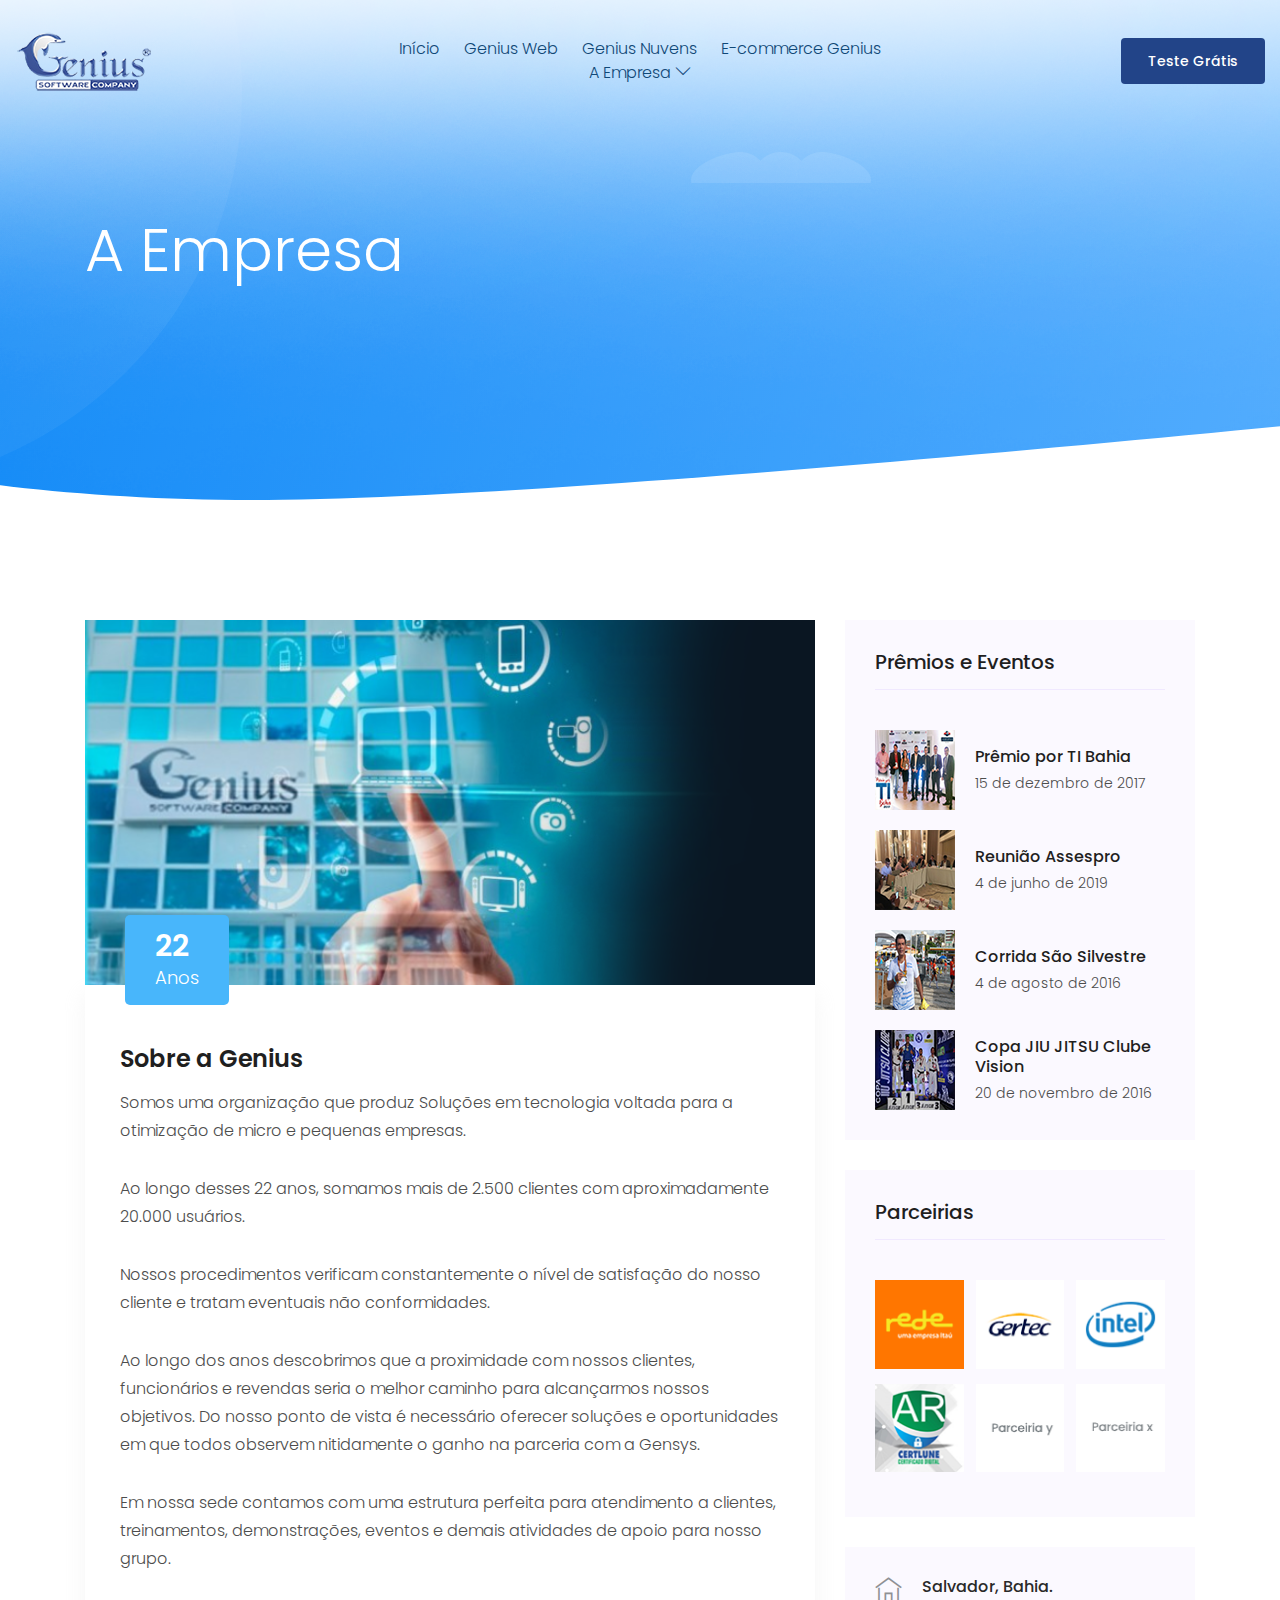
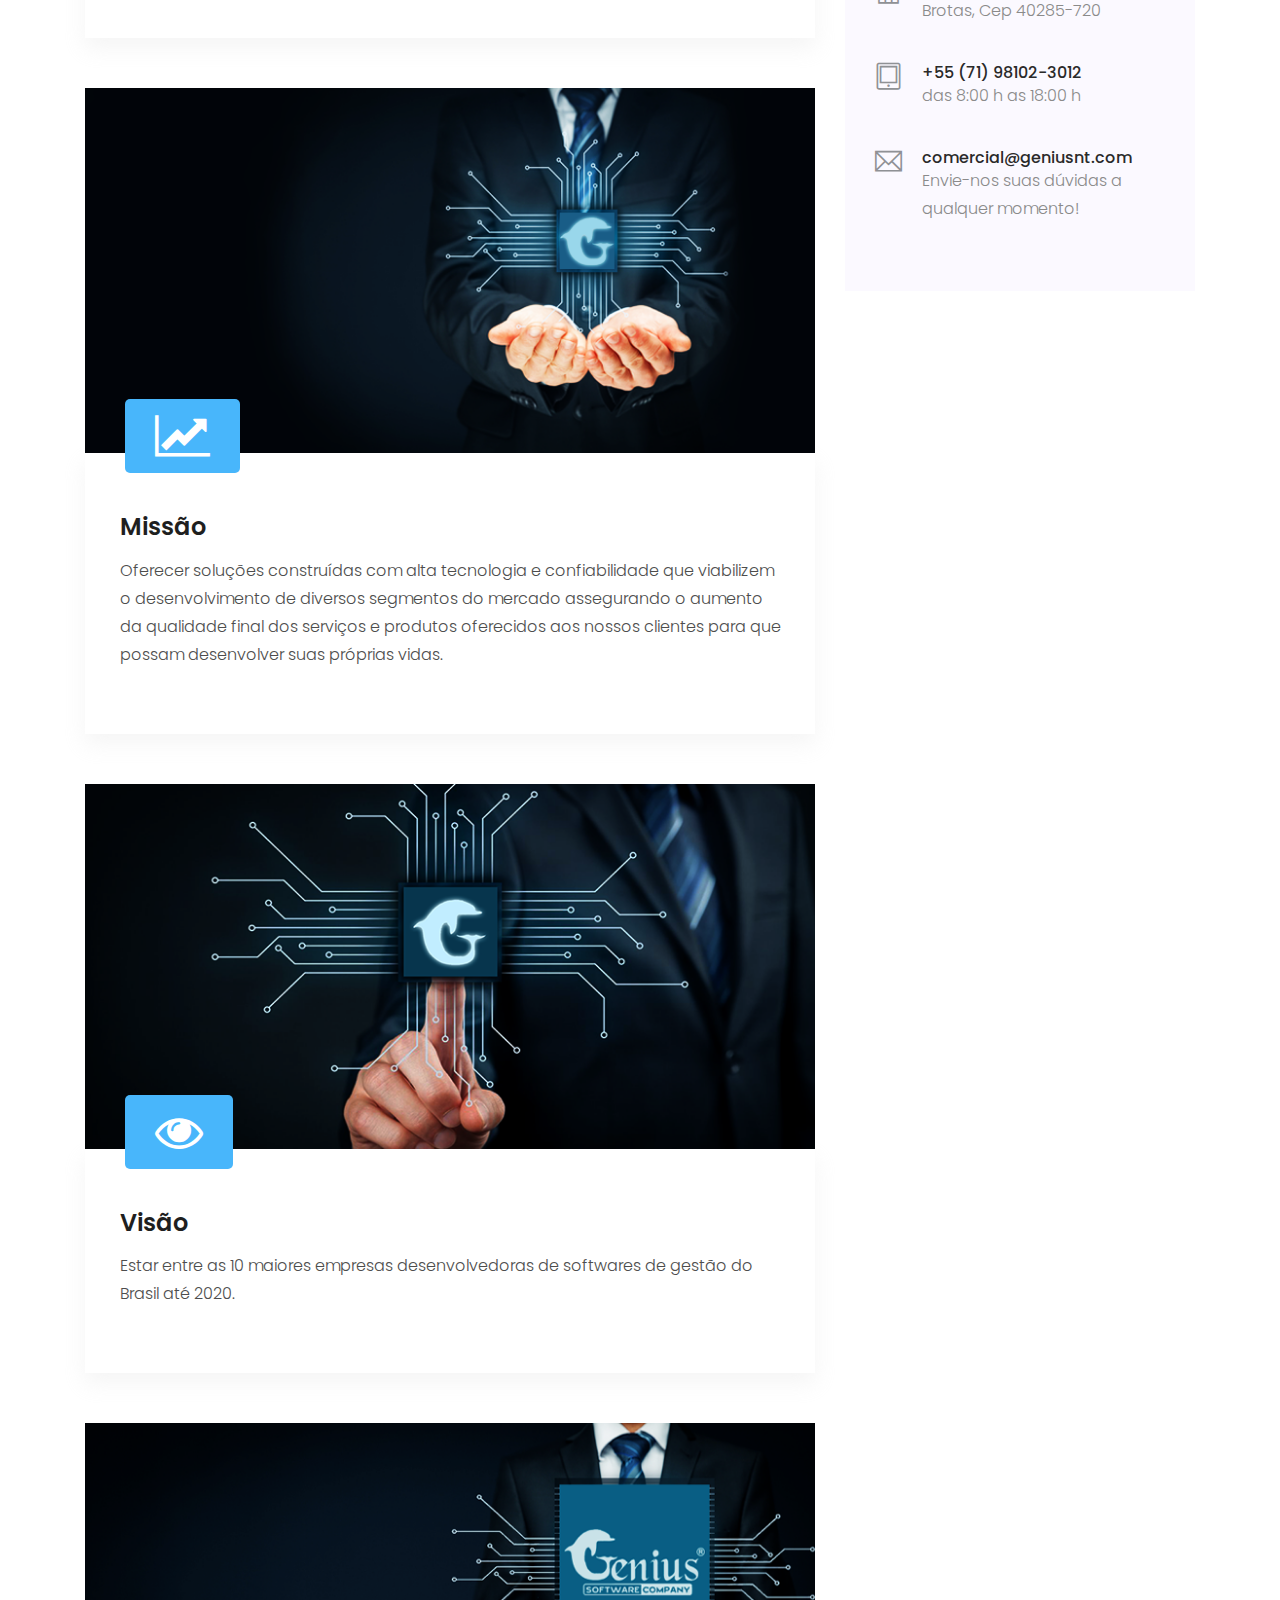
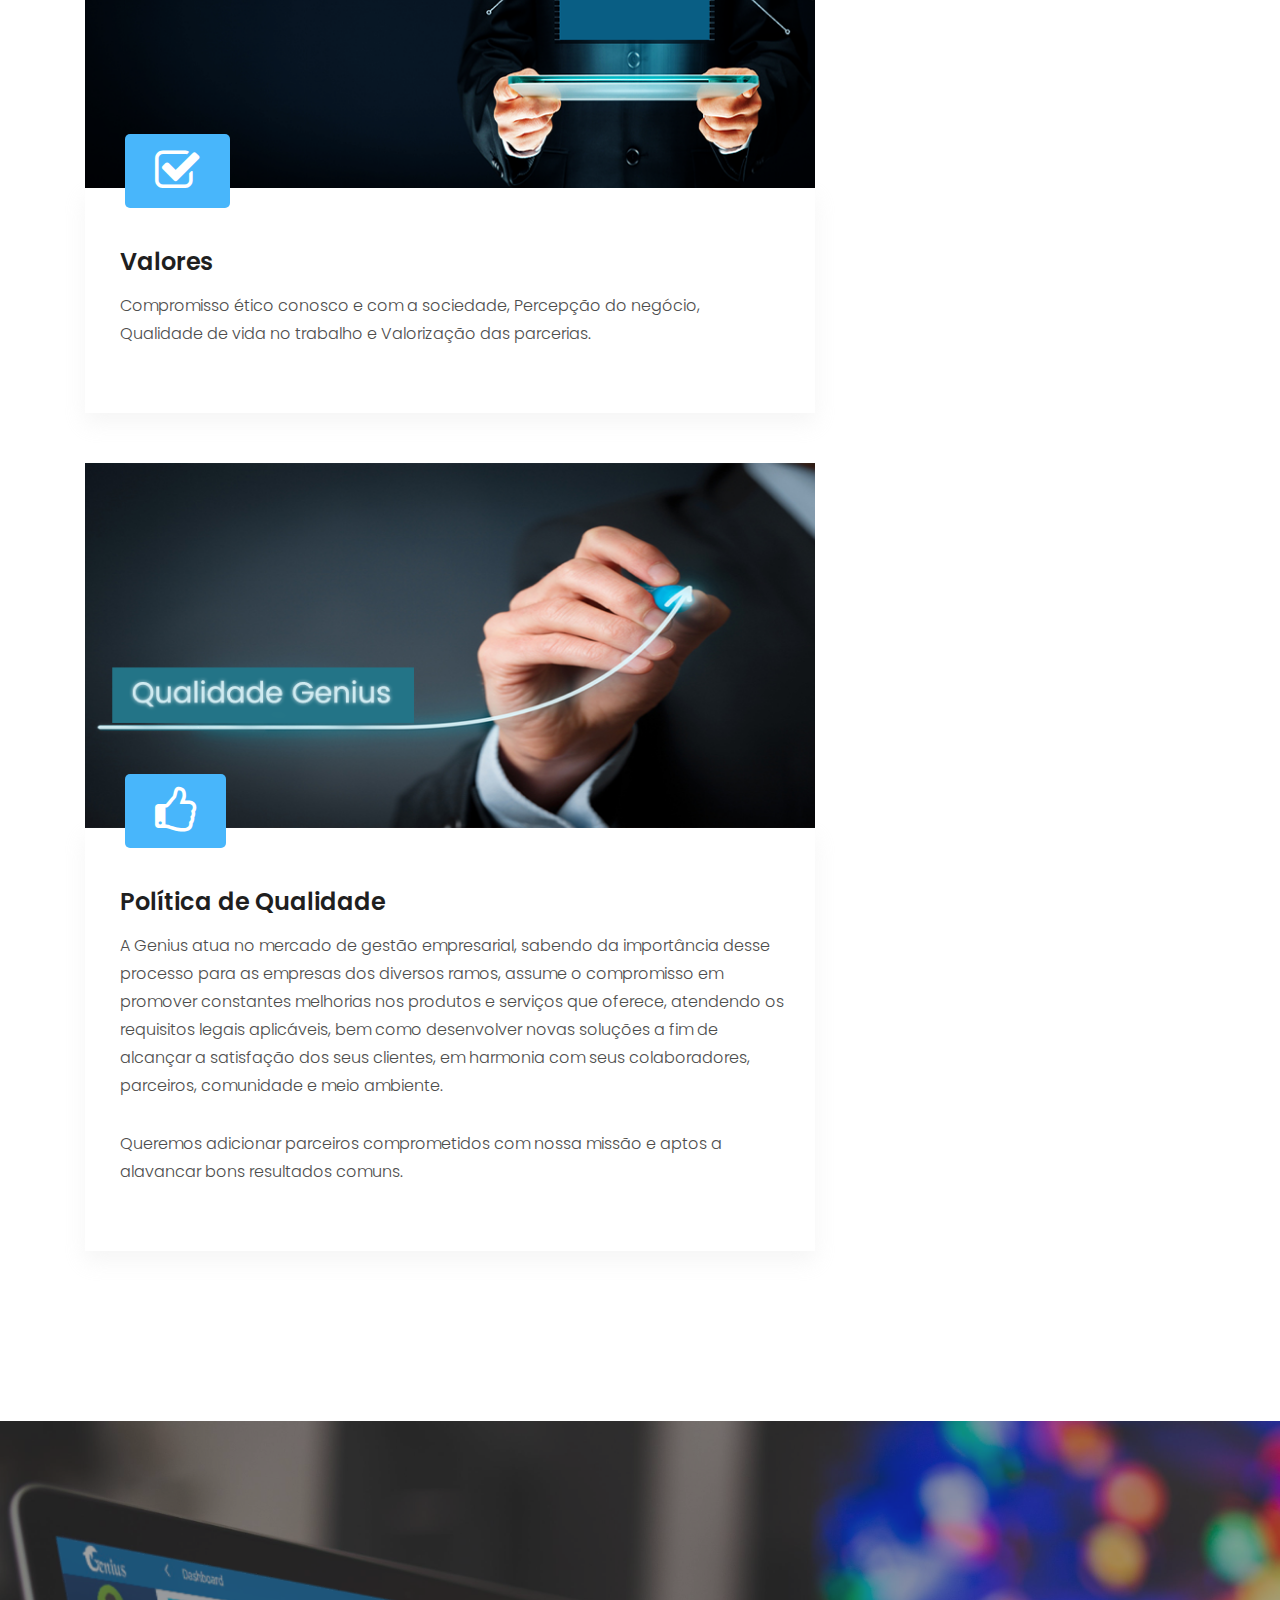
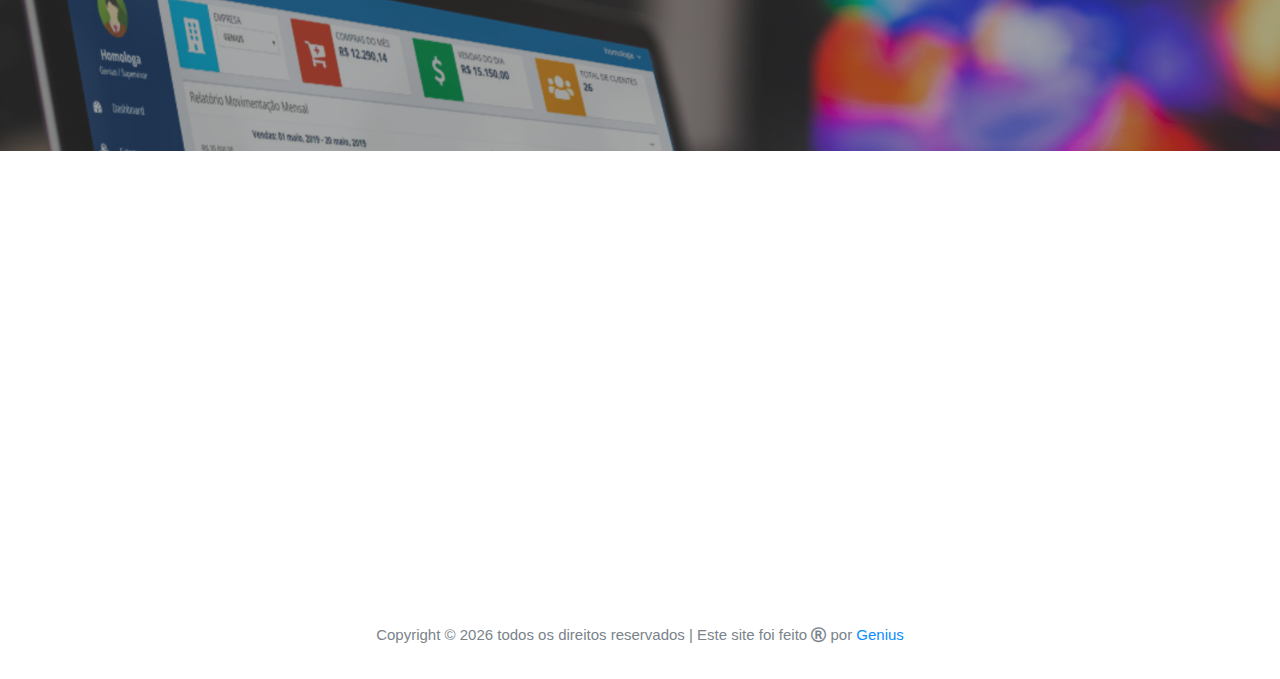
==== blog.html @ 0bd10fc3 "upload do site modelo" ====
<!doctype html>
<html class="no-js" lang="zxx">

<head>
    <meta charset="utf-8">
    <meta http-equiv="x-ua-compatible" content="ie=edge">
    <title>Genius Web</title>
    <meta name="description" content="">
    <meta name="viewport" content="width=device-width, initial-scale=1">
	<link rel="sortcut icon" href="favicon.ico" type="image/x-icon" />
    <link rel="sortcut icon" href="img/flavicon.png" type="image/png" />

    <!-- <link rel="manifest" href="site.webmanifest"> -->
    <!-- Place favicon.ico in the root directory -->

    <!-- CSS here -->
    <link rel="stylesheet" href="css/bootstrap.min.css">
    <link rel="stylesheet" href="css/owl.carousel.min.css">
    <link rel="stylesheet" href="css/magnific-popup.css">
    <link rel="stylesheet" href="css/font-awesome.min.css">
    <link rel="stylesheet" href="css/themify-icons.css">
    <link rel="stylesheet" href="css/nice-select.css">
    <link rel="stylesheet" href="css/flaticon.css">
    <link rel="stylesheet" href="css/gijgo.css">
    <link rel="stylesheet" href="css/animate.css">
    <link rel="stylesheet" href="css/slicknav.css">
    <link rel="stylesheet" href="css/style.css">
    <!-- <link rel="stylesheet" href="css/responsive.css"> -->
</head>

<body>
    <script type='text/javascript' data-cfasync='false'>window.purechatApi = { l: [], t: [], on: function () { this.l.push(arguments); } }; (function () { var done = false; var script = document.createElement('script'); script.async = true; script.type = 'text/javascript'; script.src = 'https://app.purechat.com/VisitorWidget/WidgetScript'; document.getElementsByTagName('HEAD').item(0).appendChild(script); script.onreadystatechange = script.onload = function (e) { if (!done && (!this.readyState || this.readyState == 'loaded' || this.readyState == 'complete')) { var w = new PCWidget({c: '2d88989f-d4d8-4dd8-b32c-89577d56036c', f: true }); done = true; } }; })();</script>
    <!--[if lte IE 9]>
            <p class="browserupgrade">You are using an <strong>outdated</strong> browser. Please <a href="https://browsehappy.com/">upgrade your browser</a> to improve your experience and security.</p>
        <![endif]-->

    <!-- header-start -->
    <header>
        <div class="header-area ">
            <div id="sticky-header" class="main-header-area">
                <div class="container-fluid">
                    <div class="row align-items-center">
                        <div class="col-xl-3 col-lg-2">
                            <div class="logo">
                                <a href="index.html">
                                    <img src="img/logo.png" alt="">
                                </a>
                            </div>
                        </div>
                        <div class="col-xl-6 col-lg-7">
                            <div class="main-menu  d-none d-lg-block">
                                <nav>
                                    <ul id="navigation">
                                        <li><a class="active" href="index.html">Início</a></li>
                                        <li><a href="Pricing.html">Genius Web</a></li> 
                                        <li><a href="features.html">Genius Nuvens</a></li>
                                        <li><a href="ecommerce.html">E-commerce Genius</a></li>
                                        <li><a href="#">A Empresa <i class="ti-angle-down"></i></a>
                                            <ul class="submenu">
                                                <li><a href="blog.html">Genius 22 anos</a></li>
                                                <li><a href="employees.html">Nossa Equipe</a></li>
                                                <li><a href="contact.html">Contato</a></li>
                                            </ul>
                                        </li>
                                     </ul>
                                </nav>
                            </div>
                        </div>   
                        <div class="col-xl-3 col-lg-3 d-none d-lg-block">
                            <div class="Appointment">
                                <div class="book_btn d-none d-lg-block">
                                    <a  href="redcontact.html">Teste Grátis</a>
                                </div>
                            </div>
                        </div>   
                        <div class="col-12">
                            <div class="mobile_menu d-block d-lg-none"></div>
                        </div>
                    </div>
                </div>
            </div>
        </div>
    </header>
    <!-- header-end -->

    <!-- bradcam_area  -->
    <div class="bradcam_area bradcam_bg_1">
        <div class="container">
            <div class="row">
                <div class="col-xl-12">
                    <div class="bradcam_text">
                        <h3>A Empresa</h3>
                    </div>
                </div>
            </div>
        </div>
    </div>
    <!-- /bradcam_area  -->


    <!--================Blog Area =================-->
    <section class="blog_area section-padding">
        <div class="container">
            <div class="row">
                <div class="col-lg-8 mb-5 mb-lg-0">
                    <div class="blog_left_sidebar">
                        <article class="blog_item">
                            <div class="blog_item_img">
                                <img class="card-img rounded-0" src="img/blog/single_blog_1.png" alt="">
                                <a href="#" class="blog_item_date">
                                    <h3>22</h3>
                                    <p>Anos</p>
                                </a>
                            </div>

                            <div class="blog_details">
                                <a class="d-inline-block" href="single-blog.html">
                                    <h2>Sobre a Genius</h2>
                                </a>
                                <p>Somos uma organização que produz Soluções em tecnologia voltada para a otimização de micro e pequenas empresas.</p>
                                <p>Ao longo desses 22 anos, somamos mais de 2.500 clientes com aproximadamente 20.000 usuários.</p>
                                <p>Nossos procedimentos verificam constantemente o nível de satisfação do nosso cliente e tratam eventuais não conformidades.</p>
                                <p>Ao longo dos anos descobrimos que a proximidade com nossos clientes, funcionários e revendas seria o melhor caminho para alcançarmos nossos objetivos. Do nosso ponto de vista é necessário oferecer soluções e oportunidades em que todos observem nitidamente o ganho na parceria com a Gensys.</p>
                                <p>Em nossa sede contamos com uma estrutura perfeita para atendimento a clientes, treinamentos, demonstrações, eventos e demais atividades de apoio para nosso grupo.</p>
                            </div>
                        </article>

                        <article class="blog_item">
                            <div class="blog_item_img">
                                <img class="card-img rounded-0" src="img/blog/single_blog_2.png" alt="">
                                <a href="#" class="blog_item_date">
                                    <i class="fa fa-line-chart fa-3x" style="color:#ffffff;" aria-hidden="true"></i>
                                </a>
                            </div> 

                            <div class="blog_details">
                                <a class="d-inline-block" href="single-blog.html">
                                    <h2>Missão</h2>
                                </a>
                                <p>Oferecer soluções construídas com alta tecnologia e confiabilidade que viabilizem o desenvolvimento 
                                    de diversos segmentos do mercado assegurando o aumento da qualidade final dos serviços e produtos 
                                    oferecidos aos nossos clientes para que possam desenvolver suas próprias vidas.</p>
                            </div>
                        </article>

                        <article class="blog_item">
                            <div class="blog_item_img">
                                <img class="card-img rounded-0" src="img/blog/single_blog_3.png" alt="">
                                <a href="#" class="blog_item_date">
                                    <i class="fa fa-eye fa-3x" style="color:#ffffff;" aria-hidden="true"></i>
                                </a>
                            </div>

                            <div class="blog_details">
                                <a class="d-inline-block" href="single-blog.html">
                                    <h2>Visão</h2>
                                </a>
                                <p>Estar entre as 10 maiores empresas desenvolvedoras de softwares de gestão
                                   do Brasil até 2020.</p>
                            </div>
                        </article>

                        <article class="blog_item">
                            <div class="blog_item_img">
                                <img class="card-img rounded-0" src="img/blog/single_blog_4.png" alt="">
                                <a href="#" class="blog_item_date">
                                    <i class="fa fa-check-square-o fa-3x" style="color:#ffffff;" aria-hidden="true"></i>
                                </a>
                            </div>

                            <div class="blog_details">
                                <a class="d-inline-block" href="single-blog.html">
                                    <h2>Valores</h2>
                                </a>
                                <p>Compromisso ético conosco e com a sociedade,
                                    Percepção do negócio,
                                    Qualidade de vida no trabalho e
                                    Valorização das parcerias.</p>
                            </div>
                        </article>

                        <article class="blog_item">
                            <div class="blog_item_img">
                                <img class="card-img rounded-0" src="img/blog/single_blog_5.png" alt="">
                                <a href="#" class="blog_item_date">
                                    <i class="fa fa-thumbs-o-up fa-3x" style="color:#ffffff;" aria-hidden="true"></i>
                                </a>
                            </div>
                    
                            <div class="blog_details">
                                <a class="d-inline-block" href="single-blog.html">
                                    <h2>Política de Qualidade</h2>
                                </a>
                                <p>A Genius atua no mercado de gestão empresarial, sabendo da importância desse processo para as empresas
                                   dos diversos ramos, assume o compromisso em promover constantes melhorias nos produtos e serviços que oferece,
                                   atendendo os requisitos legais aplicáveis, bem como desenvolver novas soluções a fim de alcançar a satisfação
                                   dos seus clientes, em harmonia com seus colaboradores, parceiros, comunidade e meio ambiente.</p>
                                <p>Queremos adicionar parceiros comprometidos com nossa missão e aptos a alavancar bons resultados comuns.</p>
                            </div>
                        </article>
                    </div>
                </div>
                <div class="col-lg-4">
                    <div class="blog_right_sidebar">
                        <aside class="single_sidebar_widget popular_post_widget">
                            <h3 class="widget_title">Prêmios e Eventos</h3>
                            <div class="media post_item">
                                <img src="img/post/post_1.png" alt="post">
                                <div class="media-body">
                                        <h3>Prêmio por TI Bahia</h3>
                                    <p>15 de dezembro de 2017</p>
                                </div>
                            </div>
                            <div class="media post_item">
                                <img src="img/post/post_2.png" alt="post">
                                <div class="media-body">
                                        <h3>Reunião Assespro</h3>
                                    <p>4 de junho de 2019</p>
                                </div>
                            </div>
                            <div class="media post_item">
                                <img src="img/post/post_3.png" alt="post">
                                <div class="media-body">
                                        <h3>Corrida São Silvestre</h3>
                                    <p>4 de agosto de 2016</p>
                                </div>
                            </div>
                            <div class="media post_item">
                                <img src="img/post/post_4.png" alt="post">
                                <div class="media-body"> 
                                    <h3>Copa JIU JITSU Clube Vision</h3>
                                    <!--<a href="single-blog.html">
                                    </a>-->
                                    <p>20 de novembro de 2016</p>
                                </div>
                            </div>
                        </aside>

                        <aside class="single_sidebar_widget instagram_feeds">
                            <h4 class="widget_title">Parceirias</h4>
                            <ul class="instagram_row flex-wrap">
                                <li>
                                    <a href="#">
                                        <img class="img-fluid" src="img/post/post_5.png" alt="">
                                    </a>
                                </li>
                                <li>
                                    <a href="#">
                                        <img class="img-fluid" src="img/post/post_6.png" alt="">
                                    </a>
                                </li>
                                <li>
                                    <a href="#">
                                        <img class="img-fluid" src="img/post/post_7.png" alt="">
                                    </a>
                                </li>
                                <li>
                                    <a href="#">
                                        <img class="img-fluid" src="img/post/post_8.png" alt="">
                                    </a>
                                </li>
                                <li>
                                    <a href="#">
                                        <img class="img-fluid" src="img/post/post_9.png" alt="">
                                    </a>
                                </li>
                                <li>
                                    <a href="#">
                                        <img class="img-fluid" src="img/post/post_10.png" alt="">
                                    </a>
                                </li>
                            </ul>
                        </aside>
                        <aside class="single_sidebar_widget instagram_feeds">
                        <div class="media contact-info">
                            <span class="contact-info__icon"><i class="ti-home"></i></span>
                            <div class="media-body">
                                <h3>Salvador, Bahia.</h3>
                                <p>Brotas, Cep 40285-720</p>
                            </div>
                        </div>
                        <div class="media contact-info">
                            <span class="contact-info__icon"><i class="ti-tablet"></i></span>
                            <div class="media-body">
                                <h3>+55 (71) 98102-3012</h3>
                                <p>das 8:00 h as 18:00 h</p>
                            </div>
                        </div>
                        <div class="media contact-info">
                            <span class="contact-info__icon"><i class="ti-email"></i></span>
                            <div class="media-body">
                                <h3>comercial@geniusnt.com</h3>
                                <p>Envie-nos suas dúvidas a qualquer momento!</p>
                            </div>
                        </div>
                    </aside>
                 </div>
                </div>
            </div>
        </div>
    </section>
    <!--================Blog Area =================-->
    <div class="apply_loan overlay">
        <div class="container">
            <div class="row align-items-center">
                <div class="col-lg-8 col-md-7">
                    <div class="loan_text wow fadeInLeft" data-wow-duration="1s" data-wow-delay=".3s">
                        <h3>O melhor para sua empresa. </h3>
                    </div>
                </div>
                <div class="col-lg-4 col-md-5">
                    <div class="loan_btn wow fadeInUp" data-wow-duration="1.2s" data-wow-delay=".4s">
                        <a class="boxed-btn3" href="apply.html">Teste Grátis</a>
                    </div>
                </div>
            </div>
        </div>
    </div>
    <!-- footer start -->
    <footer class="footer">
        <div class="footer_top">
            <div class="container">
                <div class="row">
                    <div class="col-xl-4 col-md-6 col-lg-3">
                        <div class="footer_widget wow fadeInUp" data-wow-duration="1s" data-wow-delay=".3s">
                            <div class="footer_logo">
                                <a href="#">
                                    <img src="img/logooficial.png" alt="">
                                </a>
                            </div>
                            <p>
                                comercial@geniusnt.com<br>
                                +55 (71) 98102-3012<br>
                                Salvador, Bahia.<br>
                                Envie-nos suas duvidas a qualquer momento!
                            </p>
                            <div class="socail_links">
                                <ul>
                                    <li>
                                        <a href="#">
                                            <i class="ti-facebook"></i>
                                        </a>
                                    </li>
                                    <li>
                                        <a href="#">
                                            <i class="fa fa-google-plus"></i>
                                        </a>
                                    </li>
                                    <li>
                                        <a href="#">
                                            <i class="fa fa-twitter"></i>
                                        </a>
                                    </li>
                                    <li>
                                        <a href="https://www.instagram.com/geniussistemasbr/">
                                            <i class="fa fa-instagram"></i>
                                        </a>
                                    </li>
                                    <li>
                                        <a href="#">
                                            <i class="fa fa-skype"></i>
                                        </a>
                                    </li>
                                </ul>
                            </div>
    
                        </div>
                    </div>
                    <div class="col-xl-2 col-md-6 col-lg-3">
                        <div class="footer_widget wow fadeInUp" data-wow-duration="1.1s" data-wow-delay=".4s">
                            <h3 class="footer_title">
                                Serviços 
                            </h3>
                            <ul>
                                <li><a href="#">Suporte </a></li>
                                <li><a href="#">Planos</a></li>
                                <li><a href="contact.html">Contato</a></li>
                                <li><a href="#">Parcerias </a></li>
                            </ul>
    
                        </div>
                    </div>
                    <div class="col-xl-2 col-md-6 col-lg-2">
                        <div class="footer_widget wow fadeInUp" data-wow-duration="1.2s" data-wow-delay=".5s">
                            <h3 class="footer_title">
                                Links Úteis 
                            </h3>
                            <ul>
                                <li><a href="blog.html">Empresa</a></li>
                                <li><a href="#">Outros Produtos</a></li>
                                <li><a href="#">Blog</a></li>
                                <li><a href="#">Outros</a></li>
                            </ul>
                        </div>
                    </div>
                    <div class="col-xl-4 col-md-6 col-lg-4">
                        <div class="footer_widget wow fadeInUp" data-wow-duration="1.3s" data-wow-delay=".6s">
                            <h3 class="footer_title">
                                Saiba mais!
                            </h3>
                            <form action="#" class="newsletter_form">
                                <input type="text" placeholder="Digite seu E-mail">
                                <button type="submit">Enviar</button>
                            </form>
                            <p class="newsletter_text">Enviaremos mais informações sobre nossos produtos, respeitando acima de tudo a sua privacidade :)</p>
                        </div>
                    </div>
                </div>
            </div>
        </div>
     <div class="copy-right_text">
                    <div class="container">
                        <div class="footer_border"></div>
                        <div class="row">
                            <div class="col-xl-12">
                                <p class="copy_right text-center">
                                    Copyright &copy;
                                    <script>document.write(new Date().getFullYear());</script> todos os direitos reservados | Este site foi feito <i class="fa fa-registered" aria-hidden="true"></i> por <a
                                        href="#" target="_blank">Genius</a>
                                   
                                </p>
                            </div>
                        </div>
                    </div>
                </div>
    </footer>
    <!--/ footer end  -->

<!-- link that opens popup -->
    <!-- JS here -->
    <script src="js/vendor/modernizr-3.5.0.min.js"></script>
    <script src="js/vendor/jquery-1.12.4.min.js"></script>
    <script src="js/popper.min.js"></script>
    <script src="js/bootstrap.min.js"></script>
    <script src="js/owl.carousel.min.js"></script>
    <script src="js/isotope.pkgd.min.js"></script>
    <script src="js/ajax-form.js"></script>
    <script src="js/waypoints.min.js"></script>
    <script src="js/jquery.counterup.min.js"></script>
    <script src="js/imagesloaded.pkgd.min.js"></script>
    <script src="js/scrollIt.js"></script>
    <script src="js/jquery.scrollUp.min.js"></script>
    <script src="js/wow.min.js"></script>
    <script src="js/nice-select.min.js"></script>
    <script src="js/jquery.slicknav.min.js"></script>
    <scrip vt src="js/jquery.magnific-popup.min.js"></script>
    <script src="js/plugins.js"></script>
    <script src="js/gijgo.min.js"></script>

    <!--contact js-->
    <script src="js/contact.js"></script>
    <script src="js/jquery.ajaxchimp.min.js"></script>
    <script src="js/jquery.form.js"></script>
    <script src="js/jquery.validate.min.js"></script>
    <script src="js/mail-script.js"></script>

    <script src="js/main.js"></script>
    <script>
        $('#datepicker').datepicker({
            iconsLibrary: 'fontawesome',
            icons: {
             rightIcon: '<span class="fa fa-caret-down"></span>'
         }
        });
        $('#datepicker2').datepicker({
            iconsLibrary: 'fontawesome',
            icons: {
             rightIcon: '<span class="fa fa-caret-down"></span>'
         }

        });
    </script>
</body>
</html>
---- css/themify-icons.css ----
@font-face {
	font-family: 'themify';
	src:url('../fonts/themify.eot?-fvbane');
	src:url('../fonts/themify.eot?#iefix-fvbane') format('embedded-opentype'),
		url('../fonts/themify.woff?-fvbane') format('woff'),
		url('../fonts/themify.ttf?-fvbane') format('truetype'),
		url('../fonts/themify.svg?-fvbane#themify') format('svg');
	font-weight: normal;
	font-style: normal;
}

[class^="ti-"], [class*=" ti-"] {
	font-family: 'themify';
	/* speak: none; */
	font-style: normal;
	font-weight: normal;
	font-variant: normal;
	text-transform: none;
	line-height: 1;

	/* Better Font Rendering =========== */
	-webkit-font-smoothing: antialiased;
	-moz-osx-font-smoothing: grayscale;
}

.ti-wand:before {
	content: "\e600";
}
.ti-volume:before {
	content: "\e601";
}
.ti-user:before {
	content: "\e602";
}
.ti-unlock:before {
	content: "\e603";
}
.ti-unlink:before {
	content: "\e604";
}
.ti-trash:before {
	content: "\e605";
}
.ti-thought:before {
	content: "\e606";
}
.ti-target:before {
	content: "\e607";
}
.ti-tag:before {
	content: "\e608";
}
.ti-tablet:before {
	content: "\e609";
}
.ti-star:before {
	content: "\e60a";
}
.ti-spray:before {
	content: "\e60b";
}
.ti-signal:before {
	content: "\e60c";
}
.ti-shopping-cart:before {
	content: "\e60d";
}
.ti-shopping-cart-full:before {
	content: "\e60e";
}
.ti-settings:before {
	content: "\e60f";
}
.ti-search:before {
	content: "\e610";
}
.ti-zoom-in:before {
	content: "\e611";
}
.ti-zoom-out:before {
	content: "\e612";
}
.ti-cut:before {
	content: "\e613";
}
.ti-ruler:before {
	content: "\e614";
}
.ti-ruler-pencil:before {
	content: "\e615";
}
.ti-ruler-alt:before {
	content: "\e616";
}
.ti-bookmark:before {
	content: "\e617";
}
.ti-bookmark-alt:before {
	content: "\e618";
}
.ti-reload:before {
	content: "\e619";
}
.ti-plus:before {
	content: "\e61a";
}
.ti-pin:before {
	content: "\e61b";
}
.ti-pencil:before {
	content: "\e61c";
}
.ti-pencil-alt:before {
	content: "\e61d";
}
.ti-paint-roller:before {
	content: "\e61e";
}
.ti-paint-bucket:before {
	content: "\e61f";
}
.ti-na:before {
	content: "\e620";
}
.ti-mobile:before {
	content: "\e621";
}
.ti-minus:before {
	content: "\e622";
}
.ti-medall:before {
	content: "\e623";
}
.ti-medall-alt:before {
	content: "\e624";
}
.ti-marker:before {
	content: "\e625";
}
.ti-marker-alt:before {
	content: "\e626";
}
.ti-arrow-up:before {
	content: "\e627";
}
.ti-arrow-right:before {
	content: "\e628";
}
.ti-arrow-left:before {
	content: "\e629";
}
.ti-arrow-down:before {
	content: "\e62a";
}
.ti-lock:before {
	content: "\e62b";
}
.ti-location-arrow:before {
	content: "\e62c";
}
.ti-link:before {
	content: "\e62d";
}
.ti-layout:before {
	content: "\e62e";
}
.ti-layers:before {
	content: "\e62f";
}
.ti-layers-alt:before {
	content: "\e630";
}
.ti-key:before {
	content: "\e631";
}
.ti-import:before {
	content: "\e632";
}
.ti-image:before {
	content: "\e633";
}
.ti-heart:before {
	content: "\e634";
}
.ti-heart-broken:before {
	content: "\e635";
}
.ti-hand-stop:before {
	content: "\e636";
}
.ti-hand-open:before {
	content: "\e637";
}
.ti-hand-drag:before {
	content: "\e638";
}
.ti-folder:before {
	content: "\e639";
}
.ti-flag:before {
	content: "\e63a";
}
.ti-flag-alt:before {
	content: "\e63b";
}
.ti-flag-alt-2:before {
	content: "\e63c";
}
.ti-eye:before {
	content: "\e63d";
}
.ti-export:before {
	content: "\e63e";
}
.ti-exchange-vertical:before {
	content: "\e63f";
}
.ti-desktop:before {
	content: "\e640";
}
.ti-cup:before {
	content: "\e641";
}
.ti-crown:before {
	content: "\e642";
}
.ti-comments:before {
	content: "\e643";
}
.ti-comment:before {
	content: "\e644";
}
.ti-comment-alt:before {
	content: "\e645";
}
.ti-close:before {
	content: "\e646";
}
.ti-clip:before {
	content: "\e647";
}
.ti-angle-up:before {
	content: "\e648";
}
.ti-angle-right:before {
	content: "\e649";
}
.ti-angle-left:before {
	content: "\e64a";
}
.ti-angle-down:before {
	content: "\e64b";
}
.ti-check:before {
	content: "\e64c";
}
.ti-check-box:before {
	content: "\e64d";
}
.ti-camera:before {
	content: "\e64e";
}
.ti-announcement:before {
	content: "\e64f";
}
.ti-brush:before {
	content: "\e650";
}
.ti-briefcase:before {
	content: "\e651";
}
.ti-bolt:before {
	content: "\e652";
}
.ti-bolt-alt:before {
	content: "\e653";
}
.ti-blackboard:before {
	content: "\e654";
}
.ti-bag:before {
	content: "\e655";
}
.ti-move:before {
	content: "\e656";
}
.ti-arrows-vertical:before {
	content: "\e657";
}
.ti-arrows-horizontal:before {
	content: "\e658";
}
.ti-fullscreen:before {
	content: "\e659";
}
.ti-arrow-top-right:before {
	content: "\e65a";
}
.ti-arrow-top-left:before {
	content: "\e65b";
}
.ti-arrow-circle-up:before {
	content: "\e65c";
}
.ti-arrow-circle-right:before {
	content: "\e65d";
}
.ti-arrow-circle-left:before {
	content: "\e65e";
}
.ti-arrow-circle-down:before {
	content: "\e65f";
}
.ti-angle-double-up:before {
	content: "\e660";
}
.ti-angle-double-right:before {
	content: "\e661";
}
.ti-angle-double-left:before {
	content: "\e662";
}
.ti-angle-double-down:before {
	content: "\e663";
}
.ti-zip:before {
	content: "\e664";
}
.ti-world:before {
	content: "\e665";
}
.ti-wheelchair:before {
	content: "\e666";
}
.ti-view-list:before {
	content: "\e667";
}
.ti-view-list-alt:before {
	content: "\e668";
}
.ti-view-grid:before {
	content: "\e669";
}
.ti-uppercase:before {
	content: "\e66a";
}
.ti-upload:before {
	content: "\e66b";
}
.ti-underline:before {
	content: "\e66c";
}
.ti-truck:before {
	content: "\e66d";
}
.ti-timer:before {
	content: "\e66e";
}
.ti-ticket:before {
	content: "\e66f";
}
.ti-thumb-up:before {
	content: "\e670";
}
.ti-thumb-down:before {
	content: "\e671";
}
.ti-text:before {
	content: "\e672";
}
.ti-stats-up:before {
	content: "\e673";
}
.ti-stats-down:before {
	content: "\e674";
}
.ti-split-v:before {
	content: "\e675";
}
.ti-split-h:before {
	content: "\e676";
}
.ti-smallcap:before {
	content: "\e677";
}
.ti-shine:before {
	content: "\e678";
}
.ti-shift-right:before {
	content: "\e679";
}
.ti-shift-left:before {
	content: "\e67a";
}
.ti-shield:before {
	content: "\e67b";
}
.ti-notepad:before {
	content: "\e67c";
}
.ti-server:before {
	content: "\e67d";
}
.ti-quote-right:before {
	content: "\e67e";
}
.ti-quote-left:before {
	content: "\e67f";
}
.ti-pulse:before {
	content: "\e680";
}
.ti-printer:before {
	content: "\e681";
}
.ti-power-off:before {
	content: "\e682";
}
.ti-plug:before {
	content: "\e683";
}
.ti-pie-chart:before {
	content: "\e684";
}
.ti-paragraph:before {
	content: "\e685";
}
.ti-panel:before {
	content: "\e686";
}
.ti-package:before {
	content: "\e687";
}
.ti-music:before {
	content: "\e688";
}
.ti-music-alt:before {
	content: "\e689";
}
.ti-mouse:before {
	content: "\e68a";
}
.ti-mouse-alt:before {
	content: "\e68b";
}
.ti-money:before {
	content: "\e68c";
}
.ti-microphone:before {
	content: "\e68d";
}
.ti-menu:before {
	content: "\e68e";
}
.ti-menu-alt:before {
	content: "\e68f";
}
.ti-map:before {
	content: "\e690";
}
.ti-map-alt:before {
	content: "\e691";
}
.ti-loop:before {
	content: "\e692";
}
.ti-location-pin:before {
	content: "\e693";
}
.ti-list:before {
	content: "\e694";
}
.ti-light-bulb:before {
	content: "\e695";
}
.ti-Italic:before {
	content: "\e696";
}
.ti-info:before {
	content: "\e697";
}
.ti-infinite:before {
	content: "\e698";
}
.ti-id-badge:before {
	content: "\e699";
}
.ti-hummer:before {
	content: "\e69a";
}
.ti-home:before {
	content: "\e69b";
}
.ti-help:before {
	content: "\e69c";
}
.ti-headphone:before {
	content: "\e69d";
}
.ti-harddrives:before {
	content: "\e69e";
}
.ti-harddrive:before {
	content: "\e69f";
}
.ti-gift:before {
	content: "\e6a0";
}
.ti-game:before {
	content: "\e6a1";
}
.ti-filter:before {
	content: "\e6a2";
}
.ti-files:before {
	content: "\e6a3";
}
.ti-file:before {
	content: "\e6a4";
}
.ti-eraser:before {
	content: "\e6a5";
}
.ti-envelope:before {
	content: "\e6a6";
}
.ti-download:before {
	content: "\e6a7";
}
.ti-direction:before {
	content: "\e6a8";
}
.ti-direction-alt:before {
	content: "\e6a9";
}
.ti-dashboard:before {
	content: "\e6aa";
}
.ti-control-stop:before {
	content: "\e6ab";
}
.ti-control-shuffle:before {
	content: "\e6ac";
}
.ti-control-play:before {
	content: "\e6ad";
}
.ti-control-pause:before {
	content: "\e6ae";
}
.ti-control-forward:before {
	content: "\e6af";
}
.ti-control-backward:before {
	content: "\e6b0";
}
.ti-cloud:before {
	content: "\e6b1";
}
.ti-cloud-up:before {
	content: "\e6b2";
}
.ti-cloud-down:before {
	content: "\e6b3";
}
.ti-clipboard:before {
	content: "\e6b4";
}
.ti-car:before {
	content: "\e6b5";
}
.ti-calendar:before {
	content: "\e6b6";
}
.ti-book:before {
	content: "\e6b7";
}
.ti-bell:before {
	content: "\e6b8";
}
.ti-basketball:before {
	content: "\e6b9";
}
.ti-bar-chart:before {
	content: "\e6ba";
}
.ti-bar-chart-alt:before {
	content: "\e6bb";
}
.ti-back-right:before {
	content: "\e6bc";
}
.ti-back-left:before {
	content: "\e6bd";
}
.ti-arrows-corner:before {
	content: "\e6be";
}
.ti-archive:before {
	content: "\e6bf";
}
.ti-anchor:before {
	content: "\e6c0";
}
.ti-align-right:before {
	content: "\e6c1";
}
.ti-align-left:before {
	content: "\e6c2";
}
.ti-align-justify:before {
	content: "\e6c3";
}
.ti-align-center:before {
	content: "\e6c4";
}
.ti-alert:before {
	content: "\e6c5";
}
.ti-alarm-clock:before {
	content: "\e6c6";
}
.ti-agenda:before {
	content: "\e6c7";
}
.ti-write:before {
	content: "\e6c8";
}
.ti-window:before {
	content: "\e6c9";
}
.ti-widgetized:before {
	content: "\e6ca";
}
.ti-widget:before {
	content: "\e6cb";
}
.ti-widget-alt:before {
	content: "\e6cc";
}
.ti-wallet:before {
	content: "\e6cd";
}
.ti-video-clapper:before {
	content: "\e6ce";
}
.ti-video-camera:before {
	content: "\e6cf";
}
.ti-vector:before {
	content: "\e6d0";
}
.ti-themify-logo:before {
	content: "\e6d1";
}
.ti-themify-favicon:before {
	content: "\e6d2";
}
.ti-themify-favicon-alt:before {
	content: "\e6d3";
}
.ti-support:before {
	content: "\e6d4";
}
.ti-stamp:before {
	content: "\e6d5";
}
.ti-split-v-alt:before {
	content: "\e6d6";
}
.ti-slice:before {
	content: "\e6d7";
}
.ti-shortcode:before {
	content: "\e6d8";
}
.ti-shift-right-alt:before {
	content: "\e6d9";
}
.ti-shift-left-alt:before {
	content: "\e6da";
}
.ti-ruler-alt-2:before {
	content: "\e6db";
}
.ti-receipt:before {
	content: "\e6dc";
}
.ti-pin2:before {
	content: "\e6dd";
}
.ti-pin-alt:before {
	content: "\e6de";
}
.ti-pencil-alt2:before {
	content: "\e6df";
}
.ti-palette:before {
	content: "\e6e0";
}
.ti-more:before {
	content: "\e6e1";
}
.ti-more-alt:before {
	content: "\e6e2";
}
.ti-microphone-alt:before {
	content: "\e6e3";
}
.ti-magnet:before {
	content: "\e6e4";
}
.ti-line-double:before {
	content: "\e6e5";
}
.ti-line-dotted:before {
	content: "\e6e6";
}
.ti-line-dashed:before {
	content: "\e6e7";
}
.ti-layout-width-full:before {
	content: "\e6e8";
}
.ti-layout-width-default:before {
	content: "\e6e9";
}
.ti-layout-width-default-alt:before {
	content: "\e6ea";
}
.ti-layout-tab:before {
	content: "\e6eb";
}
.ti-layout-tab-window:before {
	content: "\e6ec";
}
.ti-layout-tab-v:before {
	content: "\e6ed";
}
.ti-layout-tab-min:before {
	content: "\e6ee";
}
.ti-layout-slider:before {
	content: "\e6ef";
}
.ti-layout-slider-alt:before {
	content: "\e6f0";
}
.ti-layout-sidebar-right:before {
	content: "\e6f1";
}
.ti-layout-sidebar-none:before {
	content: "\e6f2";
}
.ti-layout-sidebar-left:before {
	content: "\e6f3";
}
.ti-layout-placeholder:before {
	content: "\e6f4";
}
.ti-layout-menu:before {
	content: "\e6f5";
}
.ti-layout-menu-v:before {
	content: "\e6f6";
}
.ti-layout-menu-separated:before {
	content: "\e6f7";
}
.ti-layout-menu-full:before {
	content: "\e6f8";
}
.ti-layout-media-right-alt:before {
	content: "\e6f9";
}
.ti-layout-media-right:before {
	content: "\e6fa";
}
.ti-layout-media-overlay:before {
	content: "\e6fb";
}
.ti-layout-media-overlay-alt:before {
	content: "\e6fc";
}
.ti-layout-media-overlay-alt-2:before {
	content: "\e6fd";
}
.ti-layout-media-left-alt:before {
	content: "\e6fe";
}
.ti-layout-media-left:before {
	content: "\e6ff";
}
.ti-layout-media-center-alt:before {
	content: "\e700";
}
.ti-layout-media-center:before {
	content: "\e701";
}
.ti-layout-list-thumb:before {
	content: "\e702";
}
.ti-layout-list-thumb-alt:before {
	content: "\e703";
}
.ti-layout-list-post:before {
	content: "\e704";
}
.ti-layout-list-large-image:before {
	content: "\e705";
}
.ti-layout-line-solid:before {
	content: "\e706";
}
.ti-layout-grid4:before {
	content: "\e707";
}
.ti-layout-grid3:before {
	content: "\e708";
}
.ti-layout-grid2:before {
	content: "\e709";
}
.ti-layout-grid2-thumb:before {
	content: "\e70a";
}
.ti-layout-cta-right:before {
	content: "\e70b";
}
.ti-layout-cta-left:before {
	content: "\e70c";
}
.ti-layout-cta-center:before {
	content: "\e70d";
}
.ti-layout-cta-btn-right:before {
	content: "\e70e";
}
.ti-layout-cta-btn-left:before {
	content: "\e70f";
}
.ti-layout-column4:before {
	content: "\e710";
}
.ti-layout-column3:before {
	content: "\e711";
}
.ti-layout-column2:before {
	content: "\e712";
}
.ti-layout-accordion-separated:before {
	content: "\e713";
}
.ti-layout-accordion-merged:before {
	content: "\e714";
}
.ti-layout-accordion-list:before {
	content: "\e715";
}
.ti-ink-pen:before {
	content: "\e716";
}
.ti-info-alt:before {
	content: "\e717";
}
.ti-help-alt:before {
	content: "\e718";
}
.ti-headphone-alt:before {
	content: "\e719";
}
.ti-hand-point-up:before {
	content: "\e71a";
}
.ti-hand-point-right:before {
	content: "\e71b";
}
.ti-hand-point-left:before {
	content: "\e71c";
}
.ti-hand-point-down:before {
	content: "\e71d";
}
.ti-gallery:before {
	content: "\e71e";
}
.ti-face-smile:before {
	content: "\e71f";
}
.ti-face-sad:before {
	content: "\e720";
}
.ti-credit-card:before {
	content: "\e721";
}
.ti-control-skip-forward:before {
	content: "\e722";
}
.ti-control-skip-backward:before {
	content: "\e723";
}
.ti-control-record:before {
	content: "\e724";
}
.ti-control-eject:before {
	content: "\e725";
}
.ti-comments-smiley:before {
	content: "\e726";
}
.ti-brush-alt:before {
	content: "\e727";
}
.ti-youtube:before {
	content: "\e728";
}
.ti-vimeo:before {
	content: "\e729";
}
.ti-twitter:before {
	content: "\e72a";
}
.ti-time:before {
	content: "\e72b";
}
.ti-tumblr:before {
	content: "\e72c";
}
.ti-skype:before {
	content: "\e72d";
}
.ti-share:before {
	content: "\e72e";
}
.ti-share-alt:before {
	content: "\e72f";
}
.ti-rocket:before {
	content: "\e730";
}
.ti-pinterest:before {
	content: "\e731";
}
.ti-new-window:before {
	content: "\e732";
}
.ti-microsoft:before {
	content: "\e733";
}
.ti-list-ol:before {
	content: "\e734";
}
.ti-linkedin:before {
	content: "\e735";
}
.ti-layout-sidebar-2:before {
	content: "\e736";
}
.ti-layout-grid4-alt:before {
	content: "\e737";
}
.ti-layout-grid3-alt:before {
	content: "\e738";
}
.ti-layout-grid2-alt:before {
	content: "\e739";
}
.ti-layout-column4-alt:before {
	content: "\e73a";
}
.ti-layout-column3-alt:before {
	content: "\e73b";
}
.ti-layout-column2-alt:before {
	content: "\e73c";
}
.ti-instagram:before {
	content: "\e73d";
}
.ti-google:before {
	content: "\e73e";
}
.ti-github:before {
	content: "\e73f";
}
.ti-flickr:before {
	content: "\e740";
}
.ti-facebook:before {
	content: "\e741";
}
.ti-dropbox:before {
	content: "\e742";
}
.ti-dribbble:before {
	content: "\e743";
}
.ti-apple:before {
	content: "\e744";
}
.ti-android:before {
	content: "\e745";
}
.ti-save:before {
	content: "\e746";
}
.ti-save-alt:before {
	content: "\e747";
}
.ti-yahoo:before {
	content: "\e748";
}
.ti-wordpress:before {
	content: "\e749";
}
.ti-vimeo-alt:before {
	content: "\e74a";
}
.ti-twitter-alt:before {
	content: "\e74b";
}
.ti-tumblr-alt:before {
	content: "\e74c";
}
.ti-trello:before {
	content: "\e74d";
}
.ti-stack-overflow:before {
	content: "\e74e";
}
.ti-soundcloud:before {
	content: "\e74f";
}
.ti-sharethis:before {
	content: "\e750";
}
.ti-sharethis-alt:before {
	content: "\e751";
}
.ti-reddit:before {
	content: "\e752";
}
.ti-pinterest-alt:before {
	content: "\e753";
}
.ti-microsoft-alt:before {
	content: "\e754";
}
.ti-linux:before {
	content: "\e755";
}
.ti-jsfiddle:before {
	content: "\e756";
}
.ti-joomla:before {
	content: "\e757";
}
.ti-html5:before {
	content: "\e758";
}
.ti-flickr-alt:before {
	content: "\e759";
}
.ti-email:before {
	content: "\e75a";
}
.ti-drupal:before {
	content: "\e75b";
}
.ti-dropbox-alt:before {
	content: "\e75c";
}
.ti-css3:before {
	content: "\e75d";
}
.ti-rss:before {
	content: "\e75e";
}
.ti-rss-alt:before {
	content: "\e75f";
}
---- css/nice-select.css ----
.nice-select {
  -webkit-tap-highlight-color: transparent;
  background-color: #fff;
  border-radius: 5px;
  border: solid 1px #e8e8e8;
  box-sizing: border-box;
  clear: both;
  cursor: pointer;
  display: block;
  float: left;
  font-family: inherit;
  font-size: 14px;
  font-weight: normal;
  height: 42px;
  line-height: 40px;
  outline: none;
  padding-left: 18px;
  padding-right: 30px;
  position: relative;
  text-align: left !important;
  -webkit-transition: all 0.2s ease-in-out;
  transition: all 0.2s ease-in-out;
  -webkit-user-select: none;
     -moz-user-select: none;
      -ms-user-select: none;
          user-select: none;
  white-space: nowrap;
  width: auto; }
  .nice-select:hover {
    border-color: #dbdbdb; }
  .nice-select:active, .nice-select.open, .nice-select:focus {
    border-color: #999; }


  .nice-select.disabled {
    border-color: #ededed;
    color: #999;
    pointer-events: none; }
    .nice-select.disabled:after {
      border-color: #cccccc; }
  .nice-select.wide {
    width: 100%; }
    .nice-select.wide .list {
      left: 0 !important;
      right: 0 !important; }
  .nice-select.right {
    float: right; }
    .nice-select.right .list {
      left: auto;
      right: 0; }
  .nice-select.small {
    font-size: 12px;
    height: 36px;
    line-height: 34px; }
    .nice-select.small:after {
      height: 4px;
      width: 4px; }
    .nice-select.small .option {
      line-height: 34px;
      min-height: 34px; }
  .nice-select .list {
    background-color: #fff;
    border-radius: 5px;
    box-shadow: 0 0 0 1px rgba(68, 68, 68, 0.11);
    box-sizing: border-box;
    margin-top: 4px;
    opacity: 0;
    overflow: hidden;
    padding: 0;
    pointer-events: none;
    position: absolute;
    top: 100%;
    left: 0;
    -webkit-transform-origin: 50% 0;
        -ms-transform-origin: 50% 0;
            transform-origin: 50% 0;
    -webkit-transform: scale(0.75) translateY(-21px);
        -ms-transform: scale(0.75) translateY(-21px);
            transform: scale(0.75) translateY(-21px);
    -webkit-transition: all 0.2s cubic-bezier(0.5, 0, 0, 1.25), opacity 0.15s ease-out;
    transition: all 0.2s cubic-bezier(0.5, 0, 0, 1.25), opacity 0.15s ease-out;
    z-index: 9; }
    .nice-select .list:hover .option:not(:hover) {
      background-color: transparent !important; }
  .nice-select .option {
    cursor: pointer;
    font-weight: 400;
    line-height: 40px;
    list-style: none;
    min-height: 40px;
    outline: none;
    padding-left: 18px;
    padding-right: 29px;
    text-align: left;
    -webkit-transition: all 0.2s;
    transition: all 0.2s; }
    .nice-select .option:hover, .nice-select .option.focus, .nice-select .option.selected.focus {
      background-color: #f6f6f6; }
    .nice-select .option.selected {
      font-weight: bold; }
    .nice-select .option.disabled {
      background-color: transparent;
      color: #999;
      cursor: default; }

.no-csspointerevents .nice-select .list {
  display: none; }

.no-csspointerevents .nice-select.open .list {
  display: block; }





  /* ,,,,,,,,,,,,,,,, */


  .nice-select:after {
    content: "\e64b";
    display: block;
    height: 5px;
    margin-top: -5px;
    pointer-events: none;
    position: absolute;
    right: 30px;
    top: 8px;
    transition: all 0.15s ease-in-out;
    width: 5px;
    font-family: 'themify';
    color: #ddd; }

    .nice-select.open:after {
 }
    .nice-select.open .list {
      opacity: 1;
      pointer-events: auto;
      -webkit-transform: scale(1) translateY(0);
          -ms-transform: scale(1) translateY(0);
              transform: scale(1) translateY(0); }
---- css/flaticon.css ----
/*
  	Flaticon icon font: Flaticon
  	Creation date: 07/09/2019 08:07
  	*/

	  @font-face {
		font-family: "Flaticon";
		src: url("../fonts/Flaticon.eot");
		src: url("../fonts/Flaticon.eot");
		src: url("../fonts/Flaticon.eot?#iefix") format("embedded-opentype"),
			 url("../fonts/Flaticon.woff2") format("woff2"),
			 url("../fonts/Flaticon.woff") format("woff"),
			 url("../fonts/Flaticon.ttf") format("truetype"),
			 url("../fonts/Flaticon.svg#Flaticon") format("svg");
		font-weight: normal;
		font-style: normal;
	  }
	  
	  @media screen and (-webkit-min-device-pixel-ratio:0) {
		@font-face {
		  font-family: "Flaticon";
		  src: url("./Flaticon.svg#Flaticon") format("svg");
		}
	  }
	  
	  [class^="flaticon-"]:before, [class*=" flaticon-"]:before,
	  [class^="flaticon-"]:after, [class*=" flaticon-"]:after {   
		font-family: Flaticon;
			  font-size: 20px;
	  font-style: normal;
	  margin-left: 20px;
	  }
	  
	.flaticon-legal-paper:before {
		content: "\e001";
	}
	.flaticon-case:before {
		content: "\e002";
	}
	.flaticon-survey:before {
		content: "\e003";
	}
	.flaticon-bar-chart:before {
		content: "\e004";
	}
	.flaticon-controls:before {
		content: "\e005";
	}
	.flaticon-puzzle:before {
		content: "\e006";
	}
	.flaticon-right:before {
		content: "\e007";
	}
---- css/gijgo.css ----
.gj-button {
    background-color: #f5f5f5;
    border: 1px solid #ddd;
    color: #000;
    border-radius: 3px;
    padding: 6px 10px;
    cursor: pointer;
}

.gj-unselectable {
    -webkit-touch-callout: none;
    -webkit-user-select: none;
    -khtml-user-select: none;
    -moz-user-select: none;
    -ms-user-select: none;
    user-select: none;
}

.gj-row {
    display: -webkit-box;
    display: -ms-flexbox;
    display: flex;
    -ms-flex-wrap: wrap;
    flex-wrap: wrap;
}

.gj-margin-left-5 {
    margin-left: 5px;
}

.gj-margin-left-10 {
    margin-left: 10px;
}

.gj-width-full {
    width: 100%;
}

.gj-cursor-pointer {
    cursor: pointer;
}

.gj-text-align-center {
    text-align: center;
}

.gj-font-size-16 {
    font-size: 16px;
}

.gj-hidden {
    display: none;
}

/** Material Design */
.gj-button-md {
    background: 0 0;
    border: none;
    border-radius: 2px;
    color: rgba(0, 0, 0, 0.87);
    position: relative;
    height: 36px;
    margin: 0;
    min-width: 64px;
    padding: 0 16px;
    display: inline-block;
    font-family: "Roboto","Helvetica","Arial",sans-serif;
    font-size: 1rem;
    font-weight: 500;
    text-transform: uppercase;
    letter-spacing: 0;
    overflow: hidden;
    will-change: box-shadow;
    transition: box-shadow .2s cubic-bezier(.4,0,1,1),background-color .2s cubic-bezier(.4,0,.2,1),color .2s cubic-bezier(.4,0,.2,1);
    outline: none;
    cursor: pointer;
    text-decoration: none;
    text-align: center;
    line-height: 36px;
    vertical-align: middle;
    overflow: hidden;
    -webkit-user-select: none;
    -moz-user-select: none;
    -ms-user-select: none;
    user-select: none;
}

.gj-button-md:hover {
    background-color: rgba(158,158,158,.2);
}

.gj-button-md:disabled {
    color: rgba(0,0,0,.26);
    background: 0 0;
}

.gj-button-md .material-icons,
.gj-button-md .gj-icon {
    vertical-align: middle;
    /*font-size: 1.3rem;
    margin-right: 4px;*/
}

.gj-button-md.gj-button-md-icon {
    width: 24px;
    height: 31px;
    min-width: 24px;
    padding: 0px;
    display: table;
}

.gj-button-md.gj-button-md-icon .material-icons,
.gj-button-md.gj-button-md-icon .gj-icon {
    display: table-cell;
    margin-right: 0px;
    width: 24px;
    height: 24px;
}

.gj-button-md.active {
    background-color: rgba(158,158,158,.4);
}

.gj-button-md-group {
    position: relative;
    display: inline-block;
    vertical-align: middle;
}

.gj-textbox-md {
    border: none;
    border-bottom: 1px solid rgba(0,0,0,.42);
    display: block;
    font-family: "Helvetica","Arial",sans-serif;
    font-size: 16px;
    line-height: 16px;
    padding: 4px 0px;
    margin: 0;
    width: 100%;
    background: 0 0;
    text-align: left;
    color: rgba(0,0,0,.87);
}

.gj-textbox-md:focus,
.gj-textbox-md:active {
    border-bottom: 2px solid rgba(0,0,0,.42);
    outline: none;
}

.gj-textbox-md::placeholder {
    color: #8e8e8e;
}

.gj-textbox-md:-ms-input-placeholder {
    color: #8e8e8e;
}

.gj-textbox-md::-ms-input-placeholder {
    color: #8e8e8e;
}

.gj-md-spacer-24 {
    min-width: 24px;
    width: 24px;
    display: inline-block;
}

.gj-md-spacer-32 {
    min-width: 32px;
    width: 32px;
    display: inline-block;
}

.gj-modal {
    position: fixed;
    top: 0;
    right: 0;
    bottom: 0;
    left: 0;
    z-index: 1203;
    display: none;
    overflow: hidden;
    -webkit-overflow-scrolling: touch;
    outline: 0;
    background-color: rgba(0, 0, 0, 0.54118);
    transition: 200ms ease opacity;
    will-change: opacity;
}

/* List */
ul.gj-list li [data-role="wrapper"] {
    display: table;
    width: 100%;
}

ul.gj-list li [data-role="checkbox"] {
    display: table-cell;
    vertical-align:middle;
    text-align:center;
}

ul.gj-list li [data-role="image"] {
    display: table-cell;
    vertical-align:middle;
    text-align:center;
}

ul.gj-list li [data-role="display"] {
    display: table-cell;
    vertical-align:middle;
    cursor: pointer;
}

ul.gj-list li [data-role="display"]:empty:before {
  content: "\200b"; /* unicode zero width space character */
}

/* List - Bootstrap */
ul.gj-list-bootstrap {
    padding-left: 0px;
    margin-bottom: 0px;
}

ul.gj-list-bootstrap li {
    padding: 0px;
}

ul.gj-list-bootstrap li [data-role="wrapper"] {
    padding: 0px 10px;
}

ul.gj-list-bootstrap li [data-role="checkbox"] {
    width: 24px;
    padding: 3px;
}

ul.gj-list-bootstrap li [data-role="image"] {
    width: 24px;
    height: 24px;
}

ul.gj-list-bootstrap li [data-role="display"] {
    padding: 8px 0px 8px 4px;
}

.list-group-item.active ul li, .list-group-item.active:focus ul li, .list-group-item.active:hover ul li {
    text-shadow: none;
    color:initial;
}

/* List - Material Design */
ul.gj-list-md {
    padding: 0px;
    list-style: none;
    list-style-type: none;
    line-height: 24px;
    letter-spacing: 0;
    color: #616161; /* Gray 700 */
}

ul.gj-list-md li {
    display: list-item;
    list-style-type: none;
    padding: 0px;
    min-height: unset;
    box-sizing: border-box;
    align-items: center;
    cursor: default;
    overflow: hidden;

    font-family: "Roboto","Helvetica","Arial",sans-serif;
    font-size: 16px;
    font-weight: 400;
    letter-spacing: .04em;
    line-height: 1;
    
    -webkit-flex-direction: row;
    -ms-flex-direction: row;
    flex-direction: row;
    -webkit-flex-wrap: nowrap;
    -ms-flex-wrap: nowrap;
    flex-wrap: nowrap;
}

ul.gj-list-md li [data-role="checkbox"] {
    height: 24px;
    width: 24px;
}

ul.gj-list-md li [data-role="image"] {
    height: 24px;
    width: 24px;
}

ul.gj-list-md li [data-role="display"] {
    padding: 8px 0px 8px 5px;
    order: 0;
    flex-grow: 2;
    text-decoration: none;
    box-sizing: border-box;
    align-items: center;
    text-align: left;
    color: rgba(0,0,0,.87);
}

ul.gj-list-md li.disabled>[data-role="wrapper"]>[data-role="display"] {
    color: #9E9E9E; /* Gray 500 */
}

.gj-list-md-active {
    background: #e0e0e0;
    color: #3f51b5;
}


/* Picker */
.gj-picker {
    position: absolute;
    z-index: 1203;
    background-color: #fff;
}

.gj-picker .selected {
    color: #fff;
}

/* Material Design */
.gj-picker-md {
    font-family: "Roboto","Helvetica","Arial",sans-serif;
    font-size: 16px;
    font-weight: 400;
    letter-spacing: .04em;
    line-height: 1;
    color: rgba(0,0,0,.87);
    border: 1px solid #E0E0E0;
}

.gj-modal .gj-picker-md {
    border: 0px;
}

.gj-picker-md [role="header"] {
    color: rgba(255, 255, 255, 0.54);
    display: flex;
    background: #2196f3;
    align-items: baseline;
    user-select: none;
    justify-content: center;
}

.gj-picker-md [role="footer"] {
    float: right;
    padding: 10px;
}

.gj-picker-md [role="footer"] button.gj-button-md {
    color: #2196f3;
    font-weight: bold;
    font-size: 13px;
}

/* Bootstrap */
.gj-picker-bootstrap {
    border-radius: 4px;
    border: 1px solid #E0E0E0;
}

.gj-picker-bootstrap .selected {
    color: #888;
}

.gj-picker-bootstrap [role="header"] {
    background: #eee;
    color: #AAA;
}
@font-face {
    font-family: 'gijgo-material';
    src: url('../fonts/gijgo-material.eot?235541');
    src: url('../fonts/gijgo-material.eot?235541#iefix') format('embedded-opentype'), url('../fonts/gijgo-material.ttf?235541') format('truetype'), url('../fonts/gijgo-material.woff?235541') format('woff'), url('../fonts/gijgo-material.svg?235541#gijgo-material') format('svg');
    font-weight: normal;
    font-style: normal;
}

.gj-icon {
    /* use !important to prevent issues with browser extensions that change fonts */
    font-family: 'gijgo-material' !important;
    font-size: 24px;
    speak: none;
    font-style: normal;
    font-weight: normal;
    font-variant: normal;
    text-transform: none;
    line-height: 1;
    /* Enable Ligatures ================ */
    letter-spacing: 0;
    -webkit-font-feature-settings: "liga";
    -moz-font-feature-settings: "liga=1";
    -moz-font-feature-settings: "liga";
    -ms-font-feature-settings: "liga" 1;
    font-feature-settings: "liga";
    -webkit-font-variant-ligatures: discretionary-ligatures;
    font-variant-ligatures: discretionary-ligatures;
    /* Better Font Rendering =========== */
    -webkit-font-smoothing: antialiased;
    -moz-osx-font-smoothing: grayscale;
}

.gj-icon.undo:before {
    content: "\e900";
}

.gj-icon.vertical-align-top:before {
    content: "\e901";
}

.gj-icon.vertical-align-center:before {
    content: "\e902";
}

.gj-icon.vertical-align-bottom:before {
    content: "\e903";
}

.gj-icon.arrow-dropup:before {
    content: "\e904";
}

.gj-icon.clock:before {
    content: "\e905";
}

.gj-icon.refresh:before {
    content: "\e906";
}

.gj-icon.last-page:before {
    content: "\e907";
}

.gj-icon.first-page:before {
    content: "\e908";
}

.gj-icon.cancel:before {
    content: "\e909";
}

.gj-icon.clear:before {
    content: "\e90a";
}

.gj-icon.check-circle:before {
    content: "\e90b";
}

.gj-icon.delete:before {
    content: "\e90c";
}

.gj-icon.arrow-upward:before {
    content: "\e90d";
}

.gj-icon.arrow-forward:before {
    content: "\e90e";
}

.gj-icon.arrow-downward:before {
    content: "\e90f";
}

.gj-icon.arrow-back:before {
    content: "\e910";
}

.gj-icon.list-numbered:before {
    content: "\e911";
}

.gj-icon.list-bulleted:before {
    content: "\e912";
}

.gj-icon.indent-increase:before {
    content: "\e913";
}

.gj-icon.indent-decrease:before {
    content: "\e914";
}

.gj-icon.redo:before {
    content: "\e915";
}

.gj-icon.align-right:before {
    content: "\e916";
}

.gj-icon.align-left:before {
    content: "\e917";
}

.gj-icon.align-justify:before {
    content: "\e918";
}

.gj-icon.align-center:before {
    content: "\e919";
}

.gj-icon.strikethrough:before {
    content: "\e91a";
}

.gj-icon.italic:before {
    content: "\e91b";
}

.gj-icon.underlined:before {
    content: "\e91c";
}

.gj-icon.bold:before {
    content: "\e91d";
}

.gj-icon.arrow-dropdown:before {
    content: "\e91e";
}

.gj-icon.done:before {
    content: "\e91f";
}

.gj-icon.pencil:before {
    content: "\e920";
}

.gj-icon.minus:before {
    content: "\e921";
}

.gj-icon.plus:before {
    content: "\e922";
}

.gj-icon.chevron-up:before {
    content: "\e923";
}

.gj-icon.chevron-right:before {
    content: "\e924";
}

.gj-icon.chevron-down:before {
    content: "\e925";
}

.gj-icon.chevron-left:before {
    content: "\e926";
}

.gj-icon.event:before {
    content: "\e927";
}
.gj-draggable {
    cursor: move;
}
.gj-resizable-handle {
    position: absolute;
    font-size: 0.1px;
    display: block;
    -ms-touch-action: none;
    touch-action: none;
    z-index: 1203;
}

.gj-resizable-n {
    cursor: n-resize;
    height: 7px;
    width: 100%;
    top: -5px;
    left: 0;
}
.gj-resizable-e {
    cursor: e-resize;
    width: 7px;
    right: -5px;
    top: 0;
    height: 100%;
}
.gj-resizable-s {
    cursor: s-resize;
    height: 7px;
    width: 100%;
    bottom: -5px;
    left: 0;
}
.gj-resizable-w {
	cursor: w-resize;
	width: 7px;
	left: -5px;
	top: 0;
	height: 100%;
}
.gj-resizable-se {
	cursor: se-resize;
	width: 12px;
	height: 12px;
	right: 1px;
	bottom: 1px;
}
.gj-resizable-sw {
	cursor: sw-resize;
	width: 9px;
	height: 9px;
	left: -5px;
	bottom: -5px;
}
.gj-resizable-nw {
	cursor: nw-resize;
	width: 9px;
	height: 9px;
	left: -5px;
	top: -5px;
}
.gj-resizable-ne {
	cursor: ne-resize;
	width: 9px;
	height: 9px;
	right: -5px;
	top: -5px;
}

.gj-dialog-footer {
    position: absolute;
    bottom: 0px;
    width: 100%;
    margin-top: 0px;
}

.gj-dialog-scrollable [data-role="body"] {
    overflow-x: hidden;
    overflow-y: scroll;
}

/** Bootstrap 3 **/
.gj-dialog-bootstrap {
    overflow: hidden;
    z-index: 1202;
}

.gj-dialog-bootstrap [data-role="title"] {
    display: inline;
}
.gj-dialog-bootstrap [data-role="close"] {
    line-height: 1.42857143;
}

/** Bootstrap 4 **/
.gj-dialog-bootstrap4 {
    overflow: hidden;
    z-index: 1202;
}

.gj-dialog-bootstrap4 [data-role="title"] {
    display: inline;
}
.gj-dialog-bootstrap4 [data-role="close"] {
    line-height: 1.5;
}

/** Material Design **/
.gj-dialog-md {
    background-color: #FFF;
    overflow: hidden;
    border: none;
    box-shadow: 0 11px 15px -7px rgba(0,0,0,.2), 0 24px 38px 3px rgba(0,0,0,.14), 0 9px 46px 8px rgba(0,0,0,.12);
    box-sizing: border-box;
    position: relative;
    display: -webkit-box;
    display: -webkit-flex;
    display: -ms-flexbox;
    display: flex;
    -webkit-box-orient: vertical;
    -webkit-box-direction: normal;
    -webkit-flex-direction: column;
    -ms-flex-direction: column;
    flex-direction: column;
    -webkit-background-clip: padding-box;
    background-clip: padding-box;
    outline: 0;
    z-index: 1202;
}

.gj-dialog-md-header {
    padding: 24px 24px 0px 24px;
    font-family: "Roboto","Helvetica","Arial",sans-serif;
}

.gj-dialog-md-title {
    margin: 0;
    font-weight: 400;
    display: inline;
    line-height: 28px;
    font-size: 20px;
}

.gj-dialog-md-close {
    -webkit-appearance: none;
    padding: 0;
    cursor: pointer;
    background: 0 0;
    border: 0;
    float: right;
    line-height: 28px;
    font-size: 28px;
}

.gj-dialog-md-body {
    padding: 20px 24px 24px 24px;
    color: rgba(0,0,0,.54);
    font-family: "Helvetica","Arial",sans-serif;
    font-size: 14px;
    font-weight: 400;
    line-height: 20px;
}

.gj-dialog-md-footer {
    padding: 8px 8px 8px 24px;
    display: -webkit-flex;
    display: -ms-flexbox;
    display: flex;
    -webkit-flex-direction: row-reverse;
    -ms-flex-direction: row-reverse;
    flex-direction: row-reverse;
    -webkit-flex-wrap: wrap;
    -ms-flex-wrap: wrap;
    flex-wrap: wrap;

    box-sizing: border-box;
}

.gj-dialog-md-footer>*:first-child {
    margin-right: 0;
}

.gj-dialog-md-footer>* {
    margin-right: 8px;
    height: 36px;
}
DIV.gj-grid-wrapper {
    margin: auto;
    position: relative;
    clear:both;
    z-index: 1;
}

TABLE.gj-grid {
    margin: auto;    
    border-collapse: collapse;
    width: 100%;
    table-layout: fixed;
}

TABLE.gj-grid THEAD TH [data-role="selectAll"] {
    margin: auto;
}

TABLE.gj-grid THEAD TH [data-role="title"] {
    display: inline-block;
}

TABLE.gj-grid THEAD TH [data-role="sorticon"] {
    display: inline-block;
}

TABLE.gj-grid THEAD TH {
    overflow: hidden;
    text-overflow: ellipsis;
}

TABLE.gj-grid.autogrow-header-row THEAD TH {
    overflow: auto;
    text-overflow: initial;
    white-space: pre-wrap;
    -ms-word-break: break-word;
    word-break: break-word;
}

TABLE.gj-grid > tbody > tr > td {
    overflow: hidden;
    position: relative;
}

table.gj-grid tbody div[data-role="display"] {
    vertical-align: middle;
    text-indent: 0;
    white-space: pre-wrap;
    -ms-word-break: break-word;
    word-break: break-word;
}

table.gj-grid.fixed-body-rows tbody div[data-role="display"] {
    overflow: hidden;
    text-overflow: ellipsis;
    white-space: nowrap;
    -ms-word-break: initial;
    word-break: initial;
}

table.gj-grid tfoot DIV[data-role="display"] {
    vertical-align: middle;
    text-indent: 0;
    display: flex;
}

TABLE.gj-grid .fa {
    padding: 2px;
}

TABLE.gj-grid > tbody > tr > td > div {
    padding: 2px;
    overflow: hidden;
}

DIV.gj-grid-wrapper DIV.gj-grid-loading-cover
{
    background: #BBBBBB;
    opacity: 0.5;
    position: absolute;
    vertical-align: middle;
}

DIV.gj-grid-wrapper DIV.gj-grid-loading-text
{
    position: absolute;
    font-weight: bold;
}

/* Bootstrap Theme */
table.gj-grid-bootstrap thead th {
    background-color: #f5f5f5;
    vertical-align:middle;
}

table.gj-grid-bootstrap thead th [data-role="sorticon"] {
    margin-left: 5px;
}

table.gj-grid-bootstrap thead th [data-role="sorticon"] i.gj-icon,
table.gj-grid-bootstrap thead th [data-role="sorticon"] i.material-icons {
    position: absolute;
    font-size: 20px;
    top: 15px;
}

table.gj-grid-bootstrap tbody tr td div[data-role="display"] {
    padding: 0px;
}

.gj-grid-bootstrap-4 .gj-checkbox-bootstrap {
    display: inline-block;
    padding-top: 2px;
}

.gj-grid-bootstrap-4 tbody tr.active {
    background-color: rgba(0,0,0,.075);
}

/* Material Design Theme */
.gj-grid-md {
    position: relative;
    border: 1px solid #e0e0e0;
    border-collapse: collapse;
    white-space: nowrap;
    font-size: 13px;
    font-family: "Roboto","Helvetica","Arial",sans-serif;
    background-color: #fff;
}

.gj-grid-md td:first-of-type, .gj-grid-md th:first-of-type {
    padding-left: 24px;
}

.gj-grid-md th {
    position: relative;
    vertical-align: bottom;
    font-weight: 700;
    line-height: 31px;
    letter-spacing: 0;
    height: 56px;
    font-size: 12px;
    color: rgba(0,0,0,.54);
    padding-bottom: 8px;
    box-sizing: border-box;
    padding: 12px 18px;
    text-align: right;
}

.gj-grid-md td {
    position: relative;
    height: 48px;
    border-top: 1px solid #e0e0e0;
    border-bottom: 1px solid #e0e0e0;
    padding: 12px 18px;
    box-sizing: border-box;
    text-align: left;
    color: rgba(0,0,0,.87);
}

.gj-grid-md tbody tr {
    position: relative;
    height: 48px;
    transition-duration: .28s;
    transition-timing-function: cubic-bezier(.4,0,.2,1);
    transition-property: background-color;
}

.gj-grid-md tbody tr:hover {
    background-color: #EEEEEE; /* Gray 200 */
}

.gj-grid-md tbody tr.gj-grid-md-select {
    background-color: #F5F5F5; /* Grey 100 */
}


table.gj-grid-md thead th [data-role="sorticon"] {
    margin-left: 5px;
}

table.gj-grid-md thead th [data-role="sorticon"] i.gj-icon,
table.gj-grid-md thead th [data-role="sorticon"] i.material-icons {
    position: absolute;
    font-size: 16px;
    top: 19px;
}

table.gj-grid-md thead th.gj-grid-select-all {
    padding-bottom: 3px;
}
/* Hide all prioritized columns by default */
@media only all {
	th.display-1120,
	td.display-1120,
	th.display-960,
	td.display-960,
	th.display-800,
	td.display-800,
	th.display-640,
	td.display-640,
	th.display-480,
	td.display-480,
	th.display-320,
	td.display-320 {
		display: none;
	}
}

/* Show at 320px (20em x 16px) */
@media screen and (min-width: 20em) {
	TABLE.gj-grid-bootstrap th.display-320,
	TABLE.gj-grid-bootstrap td.display-320 {
		display: table-cell;
	}
}
/* Show at 480px (30em x 16px) */
@media screen and (min-width: 30em) {
	TABLE.gj-grid-bootstrap th.display-480,
	TABLE.gj-grid-bootstrap td.display-480 {
		display: table-cell;
	}
}
/* Show at 640px (40em x 16px) */
@media screen and (min-width: 40em) {
	TABLE.gj-grid-bootstrap th.display-640,
	TABLE.gj-grid-bootstrap td.display-640 {
		display: table-cell;
	}
}
/* Show at 800px (50em x 16px) */
@media screen and (min-width: 50em) {
	TABLE.gj-grid-bootstrap th.display-800,
	TABLE.gj-grid-bootstrap td.display-800 {
		display: table-cell;
	}
}
/* Show at 960px (60em x 16px) */
@media screen and (min-width: 60em) {
	TABLE.gj-grid-bootstrap th.display-960,
	TABLE.gj-grid-bootstrap td.display-960 {
		display: table-cell;
	}
}
/* Show at 1,120px (70em x 16px) */
@media screen and (min-width: 70em) {
	TABLE.gj-grid-bootstrap th.display-1120,
	TABLE.gj-grid-bootstrap td.display-1120 {
		display: table-cell;
	}
}

/* Material Design Theme */
.gj-grid-md tfoot tr th {
    padding-right: 14px;
}

.gj-grid-md tfoot tr[data-role="pager"] .gj-grid-mdl-pager-label {
    padding-left: 5px;
    padding-right: 5px;
}

.gj-grid-md tfoot tr[data-role="pager"] .gj-dropdown-md {
    margin-left: 12px;
}

.gj-grid-md tfoot tr[data-role="pager"] .gj-dropdown-md [role="presenter"] {
    font-size: 12px;
    font-weight: bold;
    color: rgba(0,0,0,.54);
}

.gj-grid-md tfoot tr[data-role="pager"] .gj-dropdown-md [role="presenter"] [role="display"] {
    text-align: right;
}

.gj-grid-md tfoot tr[data-role="pager"] .gj-grid-md-limit-select {
    margin-left: 10px;
    font-size: 12px;
    font-weight: bold;
    color: rgba(0,0,0,.54);
}

/* Bootstrap */
.gj-grid-bootstrap tfoot tr[data-role="pager"] th {
    line-height: 30px;
    background-color: #f5f5f5;
}

.gj-grid-bootstrap tfoot tr[data-role="pager"] th > div > div {
    margin-right: 5px;
}

.gj-grid-bootstrap tfoot tr[data-role="pager"] th > div > button {
    margin-right: 5px;
}

.gj-grid-bootstrap-4 tfoot tr[data-role="pager"] th > div button {
    height: 34px;
}

.gj-grid-bootstrap-4 tfoot tr[data-role="pager"] th div .gj-dropdown-bootstrap-4 .gj-dropdown-expander-mi .gj-icon {
    top: 5px;
}

.gj-grid-bootstrap-3 tfoot tr[data-role="pager"] th > div > input {
    margin-right: 5px;
    width: 40px;
    text-align: right;
    display: inline-block;
    font-weight: bold;
}

.gj-grid-bootstrap-4 tfoot tr[data-role="pager"] th > div > div.input-group {
    width: 40px;
}

.gj-grid-bootstrap-4 tfoot tr[data-role="pager"] th > div > div.input-group input {
    text-align: right;
    font-weight: bold;
    height: 34px;
    padding-top: 2px;
    padding-bottom: 6px;
}

.gj-grid-bootstrap tfoot tr[data-role="pager"] th > div > select {
    display: inline-block;
    margin-right: 5px;
    width: 60px;
}

.gj-grid-bootstrap tfoot tr[data-role="pager"] th .gj-dropdown-bootstrap .gj-list-bootstrap [data-role="display"] {
    line-height: 14px;
}

.gj-grid-bootstrap tfoot tr[data-role="pager"] th .gj-dropdown-bootstrap [role="presenter"] [role="display"] {
    font-weight: bold;
}

.gj-grid-bootstrap tfoot tr[data-role="pager"] th .gj-dropdown-bootstrap-3 [role="presenter"] {
    padding: 2px 8px;
}

.gj-grid-bootstrap tfoot tr[data-role="pager"] th .gj-dropdown-bootstrap-4 [role="presenter"] {
    padding: 1px 8px;
}
.gj-grid thead tr th div.gj-grid-column-resizer-wrapper {
    position: relative;
    width: 100%;
    height: 0px; 
    top: 0px; 
    left: 0px; 
    padding: 0px;
}

span.gj-grid-column-resizer {
    position: absolute;
    right: 0px;
    width: 10px;
    top: -100px;
    height: 300px;
    z-index: 1203;
    cursor: e-resize;
}

.gj-grid-resize-cursor {
    cursor: e-resize;
}
.gj-grid-md tbody tr.gj-grid-top-border td {
  border-top: 2px solid #777;
}
.gj-grid-md tbody tr.gj-grid-bottom-border td {
  border-bottom: 2px solid #777;
}

.gj-grid-bootstrap tbody tr.gj-grid-top-border td {
  border-top: 2px solid #777;
}
.gj-grid-bootstrap tbody tr.gj-grid-bottom-border td {
  border-bottom: 2px solid #777;
}
.gj-grid-md thead tr th.gj-grid-left-border,
.gj-grid-md tbody tr td.gj-grid-left-border
{
    border-left: 3px solid #777;
}
.gj-grid-md thead tr th.gj-grid-right-border,
.gj-grid-md tbody tr td.gj-grid-right-border
{
    border-right: 3px solid #777;
}

.gj-grid-bootstrap thead tr th.gj-grid-left-border,
.gj-grid-bootstrap tbody tr td.gj-grid-left-border
{
    border-left: 5px solid #ddd;
}
.gj-grid-bootstrap thead tr th.gj-grid-right-border,
.gj-grid-bootstrap tbody tr td.gj-grid-right-border
{
    border-right: 5px solid #ddd;
}
.gj-dirty {
    position: absolute;
    top: 0px;
    left: 0px;
    border-style: solid;
    border-width: 3px;
    border-color: #f00 transparent transparent #f00;
    padding: 0;
    overflow: hidden;
    vertical-align: top;
}

/* Material Design */
.gj-grid-md tbody tr td.gj-grid-management-column {
    padding: 3px;
}

.gj-grid-md tbody tr td[data-mode="edit"] {
    padding: 0px 18px;
}

.gj-grid-md tbody .gj-dropdown-md [role="presenter"] [role="display"] {
    padding: 0px;
}

/* Bootstrap */
.gj-grid-bootstrap tbody tr td[data-mode="edit"] {
    padding: 0px;
}

.gj-grid-bootstrap tbody tr td[data-mode="edit"] [data-role="edit"] {
    padding: 0px;
}

/* Bootstrap 3 */
.gj-grid-bootstrap-3 tbody tr td.gj-grid-management-column {
    padding: 3px;
}

.gj-grid-bootstrap-3 tbody tr td[data-mode="edit"] {
    height: 38px;
}

.gj-grid-bootstrap-3 tbody tr td[data-mode="edit"] [data-role="edit"] input[type="text"] {
    height: 37px;
    padding: 8px;
}

.gj-grid-bootstrap-3 tbody tr td[data-mode="edit"] .gj-dropdown-bootstrap [role="presenter"] {
    border: 0px;
    border-radius: 0px;
    height: 37px;
    padding-left: 8px;
}

.gj-grid-bootstrap-3 tbody tr td[data-mode="edit"] .gj-datepicker-bootstrap {
    height: 37px;
}

.gj-grid-bootstrap-3 tbody tr td[data-mode="edit"] .gj-datepicker-bootstrap [role="input"] {
    height: 37px;
    border:0px;
    border-radius: 0px;
}

.gj-grid-bootstrap-3 tbody tr td[data-mode="edit"] .gj-datepicker-bootstrap [role="right-icon"] {
    border:0px;
    border-radius: 0px;
}

.gj-grid-bootstrap-3 tbody tr td[data-mode="edit"] .gj-checkbox-bootstrap {
    display: inline-block;
    padding-top: 10px;
    height: 32px;
}

/* Bootstrap 4 */
.gj-grid-bootstrap-4 tbody tr td.gj-grid-management-column {
    padding: 6px;
}

.gj-grid-bootstrap-4 tbody tr td[data-mode="edit"] [data-role="edit"] input[type="text"] {
    height: 48px;
    padding-left: 12px;
}

.gj-grid-bootstrap-4 tbody tr td[data-mode="edit"] .gj-dropdown-bootstrap [role="presenter"] {
    border: 0px;
    border-radius: 0px;
    height: 48px;
    padding-left: 12px;
    font-family: -apple-system,system-ui,BlinkMacSystemFont,"Segoe UI",Roboto,"Helvetica Neue",Arial,sans-serif;
}

.gj-grid-bootstrap-4 tbody tr td[data-mode="edit"] .gj-dropdown-bootstrap-4 [role="expander"].gj-dropdown-expander-mi .gj-icon,
.gj-grid-bootstrap-4 tbody tr td[data-mode="edit"] .gj-dropdown-bootstrap-4 [role="expander"].gj-dropdown-expander-mi .material-icons {
    top: 13px;
}

.gj-grid-bootstrap-4 tbody tr td[data-mode="edit"] .gj-datepicker-bootstrap {
    height: 48px;
}

.gj-grid-bootstrap-4 tbody tr td[data-mode="edit"] .gj-datepicker-bootstrap [role="input"] {
    height: 48px;
    border:0px;
    border-radius: 0px;
}

.gj-grid-bootstrap-4 tbody tr td[data-mode="edit"] .gj-datepicker-bootstrap [role="right-icon"] {
    background-color: #fff;
}

.gj-grid-bootstrap-4 tbody tr td[data-mode="edit"] .gj-datepicker-bootstrap [role="right-icon"] button {
    border: 0px;
    border-radius: 0px;
    width: 43px;
    position: relative;
}

.gj-grid-bootstrap-4 tbody tr td[data-mode="edit"] .gj-datepicker-bootstrap [role="right-icon"] .gj-icon,
.gj-grid-bootstrap-4 tbody tr td[data-mode="edit"] .gj-datepicker-bootstrap [role="right-icon"] .material-icons {
    top: 13px;
    left: 10px;
    font-size: 24px;
}

.gj-grid-bootstrap-4 tbody tr td[data-mode="edit"] .gj-checkbox-bootstrap {
    display: inline-block;
    padding-top: 15px;
    height: 42px;
}
.gj-grid-md thead tr[data-role="filter"] th {
    border-top: 1px solid #e0e0e0;
}

div.gj-grid-wrapper div.gj-grid-bootstrap-toolbar {
    background-color: #f5f5f5;
    padding: 8px;
    font-weight: bold;
    border: 1px solid #ddd;
}

div.gj-grid-wrapper div.gj-grid-bootstrap-4-toolbar {
    background-color: #f5f5f5;
    padding: 12px;
    font-weight: bold;
    border: 1px solid #ddd;
}

div.gj-grid-wrapper div.gj-grid-md-toolbar {
    font-weight: bold;
    font-size: 24px;
    font-family: "Helvetica","Arial",sans-serif;
    background-color: rgb(255, 255, 255);
    
    border-top: 1px solid #e0e0e0;
    border-left: 1px solid #e0e0e0;
    border-right: 1px solid #e0e0e0;
    border-bottom: 0px;
    border-collapse: collapse;

    padding: 0 18px 0px 18px;
    line-height: 56px;
}
table.gj-grid-scrollable tbody {
    overflow-y: auto;
    overflow-x: hidden;
    display: block;
}

/* Material Design */
table.gj-grid-md.gj-grid-scrollable {
    border-bottom: 0px;
}

table.gj-grid-md.gj-grid-scrollable tbody {
    border-right: 1px solid #e0e0e0;
    border-bottom: 1px solid #e0e0e0;
}

table.gj-grid-md.gj-grid-scrollable tfoot {
    border-bottom: 1px solid #e0e0e0;
}

/* Bootstrap 3 */
table.gj-grid-bootstrap.gj-grid-scrollable {
    border-bottom: 0px;
}

table.gj-grid-bootstrap.gj-grid-scrollable tbody {
    border-right: 1px solid #ddd;
    border-bottom: 1px solid #ddd;
}

table.gj-grid-bootstrap.gj-grid-scrollable tbody tr[data-role="row"]:first-child td {
    border-top: 0px;
}

table.gj-grid-bootstrap.gj-grid-scrollable tbody tr[data-role="row"] td:first-child {
    border-left: 0px;
}

table.gj-grid-bootstrap.gj-grid-scrollable tbody tr[data-role="row"] td:last-child {
    border-right: 0px;
}

table.gj-grid-bootstrap.gj-grid-scrollable tfoot {
    border-bottom: 1px solid #ddd;
}

ul.gj-list li [data-role="spacer"] {
    display: table-cell;
}

ul.gj-list li [data-role="expander"] {
    display: table-cell;
    vertical-align:middle;
    text-align:center;
    cursor: pointer;
}

[data-type="tree"] ul li [data-role="expander"].gj-tree-material-icons-expander {
    width: 24px;
}

[data-type="tree"] ul li [data-role="expander"].gj-tree-font-awesome-expander {
    width: 24px;
}

[data-type="tree"] ul li [data-role="expander"].gj-tree-glyphicons-expander {
    width: 24px;
}

[data-type="tree"] ul li [data-role="expander"].gj-tree-glyphicons-expander .glyphicon {
    top: 4px;
    height: 24px;
}

/* Bootstrap Theme */
.gj-tree-bootstrap-3 ul.gj-list-bootstrap li {
    border: 0px;
    border-radius: 0px;
    color: #333;
}

.gj-tree-bootstrap-3 ul.gj-list-bootstrap li.active {
    color: #fff;
}

.gj-tree-bootstrap-3 ul.gj-list-bootstrap li.disabled {
    color: #777;
    background-color: #eee;
}

.gj-tree-bootstrap-4 ul.gj-list-bootstrap li {
    border: 0px;
    border-radius: 0px;
    color: #212529;
}

.gj-tree-bootstrap-4 ul.gj-list-bootstrap li.active {
    color: #fff;
}

.gj-tree-bootstrap-4 ul.gj-list-bootstrap li.disabled {
    color: #868e96;
}

.gj-tree-bootstrap-4 ul.gj-list-bootstrap li ul.gj-list-bootstrap {
    width: 100%;
}

.gj-tree-bootstrap-border ul.gj-list-bootstrap li {
    border: 1px solid #ddd;
}

.gj-tree-bootstrap-border ul.gj-list-bootstrap li ul.gj-list-bootstrap li {
    border-left: 0px;
    border-right: 0px;
}

.gj-tree-bootstrap-border ul.gj-list-bootstrap li:first-child {
    border-top-left-radius: 4px;
    border-top-right-radius: 4px;
}

.gj-tree-bootstrap-border ul.gj-list-bootstrap li:last-child {
    border-bottom-left-radius: 4px;
    border-bottom-right-radius: 4px;
}

.gj-tree-bootstrap-border ul.gj-list-bootstrap li ul.gj-list-bootstrap li:first-child {
    border-top-left-radius: 0px;
    border-top-right-radius: 0px;
}

.gj-tree-bootstrap-border ul.gj-list-bootstrap li ul.gj-list-bootstrap li:last-child {
    border-bottom: 0px;
    border-bottom-left-radius: 0px;
    border-bottom-right-radius: 0px;
}

ul.gj-list-bootstrap li [data-role="expander"].gj-tree-material-icons-expander {
    padding-top: 8px;
    padding-bottom: 4px;
}

ul.gj-list-bootstrap li [data-role="expander"].gj-tree-material-icons-expander .gj-icon {
    width: 24px;
    height: 24px;
}

/* Material Design Theme */
ul.gj-list-md li.disabled > [data-role="wrapper"] > [data-role="expander"] {
    color: #9E9E9E; /* Gray 500 */
}

.gj-tree-md-border ul.gj-list-md li {
    border: 1px solid #616161; /* Gray 700 */
    margin-bottom: -1px;
}

.gj-tree-md-border ul.gj-list-md li ul.gj-list-md li {
    border-left: 0px;
    border-right: 0px;
}

.gj-tree-md-border ul.gj-list-md li ul.gj-list-md li:last-child {
    border-bottom: 0px;
}
.gj-tree-drop-above {    
    border-top: 1px solid #000;
}

.gj-tree-drop-below {
    border-bottom: 1px solid #000;
}

.gj-tree-bootstrap-3 ul.gj-list-bootstrap li [data-role="wrapper"].drop-above {
    border-top: 2px solid #000;
}

.gj-tree-bootstrap-3 ul.gj-list-bootstrap li [data-role="wrapper"].drop-below {
    border-bottom: 2px solid #000;
}

.gj-tree-bootstrap-4 ul.gj-list-bootstrap li [data-role="wrapper"].drop-above {
    border-top: 2px solid #000;
}

.gj-tree-bootstrap-4 ul.gj-list-bootstrap li [data-role="wrapper"].drop-below {
    border-bottom: 2px solid #000;
}

.gj-tree-drag-el {
    padding: 0px;
    margin: 0px;
    z-index: 1203;
}

.gj-tree-drag-el li {
    padding: 0px;
    margin: 0px;
}

.gj-tree-drag-el [data-role="wrapper"] {
    cursor: move;
    display: table;
}

.gj-tree-drag-el [data-role="indicator"] {
    width: 14px;
    padding: 0px 3px;
    display: table-cell;
    vertical-align: middle;
    text-align: center;
}

.gj-tree-bootstrap-drag-el li.list-group-item {
    border: 0px;
    background: unset;
}

.gj-tree-bootstrap-drag-el [data-role="indicator"] {
    width: 24px;
    height: 24px;
    padding: 0px;
}

.gj-tree-md-drag-el [data-role="indicator"] {
    width: 24px;
    height: 24px;
    padding: 0px;
}
/* Bootstrap */
.gj-checkbox-bootstrap {
    min-width: 0;
    font-size: 0;
    font-weight: normal;
    margin: 0px;
    text-align: center;
    width: 18px;
    height: 18px;
    position: relative;
    display: inline;
}

.gj-checkbox-bootstrap input[type="checkbox"] {
    display: none;
    margin-bottom: -12px;
}

.gj-checkbox-bootstrap span {
    background: #fff;
    display: block;
    content: " ";
    width: 18px;
    height: 18px;
    line-height: 11px;
    font-size: 11px;
    padding: 2px;
    color: #555555;
    border: 1px solid #CCCCCC;
    border-radius: 3px;
    transition: box-shadow 0.2s linear, border-color 0.2s linear;
    cursor: pointer;
    margin: auto;
}

.gj-checkbox-bootstrap input[type="checkbox"]:focus + span:before {
    outline: 0;
    box-shadow: 0 0 0 0 #66afe9, 0 0 6px rgba(102, 175, 233, .6);
    border-color: #66afe9;
}

.gj-checkbox-bootstrap input[type="checkbox"][disabled] + span {
    opacity: 0.6;
    cursor: not-allowed;
}

/* Bootstrap 4 */
.gj-checkbox-bootstrap.gj-checkbox-bootstrap-4 span {
    line-height: 16px;
    padding: 0px;
}

.gj-checkbox-bootstrap-4.gj-checkbox-material-icons input[type="checkbox"]:checked + span:after {
    font-size: 16px;
}

.gj-checkbox-bootstrap-4.gj-checkbox-material-icons input[type="checkbox"]:indeterminate + span:after {
    font-size: 16px;
}

/* Material Design */
.gj-checkbox-md {
    min-width: 0;
    font-size: 0;
    font-weight: normal;
    margin: 0px;
    text-align: center;
    width: 16px;
    height: 16px;
    position: relative;
}

.gj-checkbox-md input[type="checkbox"] {
    display: none;
    margin-bottom: -12px;
}

.gj-checkbox-md span {
    display: inline-block;
    box-sizing: border-box;
    width: 16px;
    height: 16px;
    margin: 0;
    cursor: pointer;
    overflow: hidden;
    border: 2px solid #616161; /* Gray 700 */
    border-radius: 2px;
    z-index: 2;
}

.gj-checkbox-md input[type="checkbox"]:checked + span {
    border: 2px solid #536DFE; /* Indigo A200 */
}

.gj-checkbox-md input[type="checkbox"]:checked + span:after {
    color: #FFF;
    background-color: #536DFE; /* Indigo A200 */
    position: absolute;
    left: 1px;
    top: -15px;
}

.gj-checkbox-md input[type="checkbox"]:indeterminate + span {
    border: 2px solid #616161; /* Gray 700 */
}

.gj-checkbox-md input[type="checkbox"]:indeterminate + span:after {    
    color: #616161;/*color: rgba(0, 0, 0, 1);*/
    position: absolute;
    left: 1px;
    top: -15px;
}

.gj-checkbox-md input[type="checkbox"][disabled] + span {
    border: 2px solid #9E9E9E;
}

.gj-checkbox-md input[type="checkbox"][disabled] + span:after {
    background-color: #9E9E9E;
}

.gj-checkbox-md input[type="checkbox"][disabled]:indeterminate + span:after {
    color: #FFFFFF;
}

/* Material Icons */
.gj-checkbox-material-icons input[type="checkbox"]:checked + span:after {
    content: "\e91f";
    font-size: 14px;
    font-weight: bold;
    white-space: pre;
}

.gj-checkbox-material-icons input[type="checkbox"]:indeterminate + span:after {
    content: "\e921";
    font-size: 14px;
    font-weight: bold;
    white-space: pre;
}

/* Glyphicons */
.gj-checkbox-glyphicons input[type="checkbox"]:checked + span:after {
    display: inline-block;
    font-family: 'Glyphicons Halflings';
    content: "\e013 ";
}

.gj-checkbox-glyphicons input[type="checkbox"]:indeterminate + span:after {
    display: inline-block;
    font-family: 'Glyphicons Halflings';
    content: "\2212 ";
    padding-right: 1px;
}

/* fontawesome */
.gj-checkbox-fontawesome .fa {
    font-size: 14px;
}
.gj-checkbox-bootstrap.gj-checkbox-fontawesome .fa {
    line-height: 18px;
}

.gj-checkbox-fontawesome input[type="checkbox"]:checked + span:before {
    content: "\f00c ";
}

.gj-checkbox-fontawesome input[type="checkbox"]:indeterminate + span:before {
    content: "\f068 ";
}
.gj-editor [role="body"] {
    overflow: auto;
    outline: 0px solid transparent;
    box-sizing: border-box;
}

/* Material Design */
.gj-editor-md {
    padding: 7px;
    font-family: "Roboto","Helvetica","Arial",sans-serif;
    font-size: 14px;
    font-weight: 500;
    letter-spacing: 0;
    border: 1px solid rgba(158,158,158,.2);
}

.gj-editor-md [role="toolbar"] {
    margin-bottom: 7px;
}

.gj-editor-md [role="toolbar"] .gj-button-md {
    min-width: 54px;
    margin-right: 5px;
}

.gj-editor-md [role="toolbar"] .gj-button-md .gj-icon {
    width: 24px;
    height: 24px;
}

.gj-editor-md [role="body"] {
    border: 1px solid rgba(158,158,158,.2);
}

.gj-editor-md p {
    margin: 0;
    padding: 0;
}

.gj-editor-md blockquote {
    font-size: 14px;
}

/* Bootstrap */
.gj-editor-bootstrap {
    padding: 7px;
    border: 1px solid #eceeef;
}

.gj-editor-bootstrap [role="toolbar"] {
    margin-bottom: 7px;
}

.gj-editor-bootstrap [role="toolbar"] .btn-group {
    margin-right: 10px;
}

.gj-editor-bootstrap [role="toolbar"] button {
    height: 36px;
}

.gj-editor-bootstrap [role="body"] {
    border: 1px solid #eceeef;
}

.gj-editor-bootstrap p {
    margin: 0;
    padding: 0;
}

.gj-editor-bootstrap blockquote {
    font-size: 14px;
}
.gj-dropdown {
    position: relative;
    border-collapse: separate;
}

.gj-dropdown [role="presenter"] {
    display: table;
    cursor: pointer;
    outline: none;
    position: relative;
}

.gj-dropdown [role="presenter"] [role="display"] {
    display: table-cell;
    text-align: left;
    width: 100%;
}

.gj-dropdown [role="presenter"] [role="expander"] {
    display: table-cell;
    vertical-align:middle;
    text-align:center;
    width: 24px;
    height: 24px;
}

/* Material Design */
.gj-dropdown-md [role="presenter"] {
    font-family: "Roboto","Helvetica","Arial",sans-serif;
    font-size: 16px;
    font-weight: 400;
    letter-spacing: .04em;
    line-height: 1;
    color: rgba(0,0,0,.87);
    padding: 0px;
    border: 0px;
    border-bottom: 1px solid rgba(0,0,0,.42);
    background: transparent;
}

.gj-dropdown-md [role="presenter"]:focus,
.gj-dropdown-md [role="presenter"]:active {
    border-bottom: 2px solid rgba(0,0,0,.42);
}

.gj-dropdown-md [role="presenter"] [role="display"] {
    padding: 4px 0px;
    line-height: 18px;
}

.gj-dropdown-md [role="presenter"] [role="display"] .placeholder {
    color: #8e8e8e;
}

.gj-dropdown-list-md {
    position: absolute;
    top: 0px;
    left: 0px;
    background-color: #f5f5f5;
    color: #000;
    margin: 0px;
    z-index: 1203;
}

.gj-dropdown-list-md li:hover, .gj-dropdown-list-md li.active {
    background-color: #eee;
}

/* Bootstrap */
.gj-dropdown-bootstrap [role="presenter"] [role="display"] {
    padding-right: 5px;
}

.gj-dropdown-bootstrap [role="presenter"] [role="expander"] {
    padding-left: 5px;
}

.gj-dropdown-bootstrap [role="presenter"] [role="expander"].gj-dropdown-expander-mi {
    width: 24px;
}

.gj-dropdown-bootstrap-3 [role="presenter"] [role="display"] {
    line-height: 20px;
}

.gj-dropdown-bootstrap-3 [role="presenter"] [role="display"] .placeholder {
    color: #9999b3;
}

.gj-dropdown-bootstrap-3 [role="presenter"] [role="expander"] {
    width: 20px;
    height: 20px;
}

.gj-dropdown-bootstrap-3 [role="presenter"] [role="expander"].gj-dropdown-expander-mi .gj-icon,
.gj-dropdown-bootstrap-3 [role="presenter"] [role="expander"].gj-dropdown-expander-mi .material-icons {
    top: 5px;
    right: 10px;
    position: absolute;
}

.gj-dropdown-bootstrap-4 [role="presenter"] {
    border: 1px solid #ced4da;
}

.gj-dropdown-bootstrap-4 [role="presenter"] [role="display"] {
    line-height: 24px;
}

.gj-dropdown-bootstrap-4 [role="presenter"] [role="expander"].gj-dropdown-expander-mi .gj-icon,
.gj-dropdown-bootstrap-4 [role="presenter"] [role="expander"].gj-dropdown-expander-mi .material-icons {
    top: 7px;
    right: 10px;
    position: absolute;
}

.gj-dropdown-list-bootstrap {
    position: absolute;
    top: 32px;
    left: 0px;
    margin: 0px;
    z-index: 1203;
}
.gj-datepicker [role="input"]::-ms-clear {
    display: none;
}

.gj-datepicker [role="right-icon"] {
    cursor: pointer;
}

.gj-picker div[role="navigator"] {
    display: -webkit-box;
    display: -ms-flexbox;
    display: flex;
    -ms-flex-wrap: wrap;
    flex-wrap: wrap;
}

.gj-picker div[role="navigator"] div {
    cursor: pointer;
    position: relative;
    flex-basis: 0;
    -webkit-box-flex: 1;
    -ms-flex-positive: 1;
    flex-grow: 1;
    max-width: 100%;
}

.gj-picker div[role="navigator"] div[role="period"] {
    width: 100%;
    text-align: center;
}

/* Material Design */
.gj-datepicker-md {
    font-family: "Roboto","Helvetica","Arial",sans-serif;
    font-size: 16px;
    font-weight: 400;
    letter-spacing: .04em;
    line-height: 1;
    color: rgba(0,0,0,.87);
    position: relative;
}

.gj-datepicker-md [role="right-icon"] {
    position: absolute;
    right: 0px;
    top: 0px;
    font-size: 24px;
}

.gj-datepicker-md.small .gj-textbox-md {
    font-size: 14px;
}

.gj-datepicker-md.small .gj-icon {
    font-size: 22px;
}

.gj-datepicker-md.large .gj-textbox-md {
    font-size: 18px;
}

.gj-datepicker-md.large .gj-icon {
    font-size: 28px;
}

.gj-picker-md.datepicker [role="header"] {
    padding: 20px 20px;
    display: block;
}

.gj-picker-md.datepicker [role="header"] [role="year"] {
    font-size: 17px;
    padding-bottom: 5px;
    cursor: pointer;
}

.gj-picker-md.datepicker [role="header"] [role="date"] {
    font-size: 36px;
    cursor: pointer;
}

.gj-picker-md div[role="navigator"] {
    height: 42px;
    line-height: 42px;
}

.gj-picker div[role="navigator"] div[role="period"] {
    font-weight: bold;
    font-size: 15px;
}

.gj-picker-md div[role="navigator"] div:first-child {
    max-width: 42px;
}

.gj-picker-md div[role="navigator"] div:last-child {
    max-width: 42px;
}

.gj-picker-md div[role="navigator"] div i.gj-icon,
.gj-picker-md div[role="navigator"] div i.material-icons {
    position: absolute;
    top: 8px;
}

.gj-picker-md div[role="navigator"] div:first-child i.gj-icon,
.gj-picker-md div[role="navigator"] div:first-child i.material-icons {
    left: 10px;
}

.gj-picker-md div[role="navigator"] div:last-child i.gj-icon,
.gj-picker-md div[role="navigator"] div:last-child i.material-icons {
    right: 11px;
}

.gj-picker-md table thead {
    color: #9E9E9E; /* Gray 500 */
}

.gj-picker-md table tr th div,
.gj-picker-md table tr td div {
    display: block;
    width: 40px;
    height: 40px;
    line-height: 40px;
    font-size: 13px;
    text-align: center;
    vertical-align: middle;
}

[type="year"].gj-picker-md table tr td div,
[type="decade"].gj-picker-md table tr td div,
[type="century"].gj-picker-md table tr td div {
    width: 73px;
    height: 73px;
    line-height: 73px;
    cursor: pointer;
}

.gj-picker-md table tr td.gj-cursor-pointer div:hover {
    background: #EEEEEE;
    border-radius: 50%;
    color: rgba(0,0,0,.87);
}

.gj-picker-md table tr td.other-month div,
.gj-picker-md table tr td.disabled div {
    color: #BDBDBD; /* Gray 400 */
}

.gj-picker-md table tr td.focused div {
    background: #E0E0E0; /* Gray 300 */
    border-radius: 50%;
}

.gj-picker-md table tr td.today div {
    color: #1976D2;
}

.gj-picker-md table tr td.selected.gj-cursor-pointer div {
    color: #FFFFFF;
    background: #1976D2; /* Blue 700 */
    border-radius: 50%;
}

.gj-picker-md table tr td.calendar-week div {
    font-weight: bold;
}

/* Bootstrap */
.gj-datepicker-bootstrap :focus,
.gj-datepicker-bootstrap :active {
    box-shadow: none;
}

.gj-picker-bootstrap {
    border: 1px solid rgba(0,0,0,0.15);
    border-radius: 4px;
    padding: 4px;
}

.gj-modal .gj-picker-bootstrap {
    padding: 0px;
}

.gj-picker-bootstrap.datepicker [role="header"] {
    padding: 10px 20px;
    display: block;
}

.gj-picker-bootstrap.datepicker [role="header"] [role="year"] {
    font-size: 15px;
    cursor: pointer;
}

.gj-picker-bootstrap [role="header"] [role="date"] {
    font-size: 24px;
    cursor: pointer;
}

.gj-modal .gj-picker-bootstrap.datepicker [role="body"] {
    padding: 15px;
}

.gj-picker-bootstrap div[role="navigator"] {
    height: 30px;
    line-height: 30px;
    text-align: center;
}

.gj-picker-bootstrap div[role="navigator"] div:first-child {
    max-width: 30px;
}

.gj-picker-bootstrap div[role="navigator"] div:last-child {
    max-width: 30px;
}

.gj-picker-bootstrap table tr td div,
.gj-picker-bootstrap table tr th div {
    display: block;
    width: 30px;
    height: 30px;
    line-height: 30px;
    text-align: center;
    vertical-align: middle;
}

[type="year"].gj-picker-bootstrap table tr td div,
[type="decade"].gj-picker-bootstrap table tr td div,
[type="century"].gj-picker-bootstrap table tr td div {
    width: 53px;
    height: 53px;
    line-height: 53px;
    cursor: pointer;
}

.gj-picker-bootstrap table tr th div i,
.gj-picker-bootstrap table tr th div span {
    line-height: 30px;
}

.gj-picker-bootstrap div[role="navigator"] .gj-icon,
.gj-picker-bootstrap div[role="navigator"] .material-icons {
    margin: 3px;
}

.gj-picker-bootstrap table tr td.focused div,
.gj-picker-bootstrap table tr td.gj-cursor-pointer div:hover {
    background: #EEEEEE;
    border-radius: 4px;
    color: #212529;
}

.gj-picker-bootstrap table tr td.today div {
    color: #204d74;
    font-weight: bold;
}

.gj-picker-bootstrap table tr td.selected.gj-cursor-pointer div {
    color: #fff;
    background-color: #204d74;
    border-color: #122b40;
    border-radius: 4px;
}

.gj-picker-bootstrap table tr td.other-month div,
.gj-picker-bootstrap table tr td.disabled div {
    color: #777;
}

/* Bootstrap 3 */
.gj-datepicker-bootstrap span[role="right-icon"].input-group-addon {
    border-top-left-radius: 0px;
    border-bottom-left-radius: 0px;
    border-top-right-radius: 4px;
    border-bottom-right-radius: 4px;
    border-left: 0px;
    position: relative;
    /*width: 38px;*/
}

.gj-datepicker-bootstrap span[role="right-icon"].input-group-addon .gj-icon,
.gj-datepicker-bootstrap span[role="right-icon"].input-group-addon .material-icons {
    position: absolute;
    top: 7px;
    left: 7px;
}

/* Bootstrap 4 */
.gj-datepicker-bootstrap [role="right-icon"] button {
    width: 38px;
    position: relative;
    border: 1px solid #ced4da;
}

.gj-datepicker-bootstrap [role="right-icon"] button:hover {
    color: #6c757d;
    background-color: transparent;
}

.gj-datepicker-bootstrap.input-group-sm [role="right-icon"] button {
    width: 30px;
}

.gj-datepicker-bootstrap.input-group-lg [role="right-icon"] button {
    width: 48px;
}

.gj-datepicker-bootstrap [role="right-icon"] button .gj-icon,
.gj-datepicker-bootstrap [role="right-icon"] button .material-icons {
    position: absolute;
    font-size: 21px;
    top: 9px;
    left: 9px;
}

.gj-datepicker-bootstrap.input-group-sm [role="right-icon"] button .gj-icon,
.gj-datepicker-bootstrap.input-group-sm [role="right-icon"] button .material-icons {
    top: 6px;
    left: 6px;
    font-size: 19px;
}

.gj-datepicker-bootstrap.input-group-lg [role="right-icon"] button .gj-icon,
.gj-datepicker-bootstrap.input-group-lg [role="right-icon"] button .material-icons {
    font-size: 27px;
    top: 10px;
    left: 10px;
}
.gj-timepicker [role="input"]::-ms-clear {
    display: none;
}

.gj-timepicker [role="right-icon"] {
    cursor: pointer;
}

.gj-picker.timepicker [role="header"] {
    font-size: 58px;
    padding: 20px 0;
    line-height: 58px;

    display: flex;
    align-items: baseline;
    user-select: none;
    justify-content: center;
}

.gj-picker.timepicker [role="header"] div {
    cursor: pointer;
    width: 66px;
    text-align: right;
}

.gj-picker [role="header"] [role="mode"] {
    position: relative;
    width: 0px;
}

.gj-picker [role="header"] [role="mode"] span {
    position: absolute;
    left: 7px;
    line-height: 18px;
    font-size: 18px;
}

.gj-picker [role="header"] [role="mode"] span[role="am"] {
    top: 7px;
}

.gj-picker [role="header"] [role="mode"] span[role="pm"] {
    bottom: 7px;
}

.gj-picker [role="body"] [role="dial"] {
    width: 256px;
    color: rgba(0, 0, 0, 0.87);
    height: 256px;
    position: relative;
    background: #eeeeee;
    border-radius: 50%;
    margin: 10px;
}

.gj-picker [role="body"] [role="hour"] {
    top: calc(50% - 16px);
    left: calc(50% - 16px);
    width: 32px;
    height: 32px;
    cursor: pointer;
    position: absolute;
    font-size: 14px;
    text-align: center;
    line-height: 32px;
    user-select: none;
    pointer-events: none;
}

.gj-picker [role="body"] [role="hour"].selected {
    color: rgba(255, 255, 255, 1);
}

.gj-picker [role="body"] [role="arrow"] {
    top: calc(50% - 1px);
    left: 50%;
    width: calc(50% - 20px);
    height: 2px;
    position: absolute;
    pointer-events: none;
    transform-origin: left center;
    transition: all 250ms cubic-bezier(0.4, 0, 0.2, 1);
    width: calc(50% - 52px);
}

.gj-picker .arrow-begin {
    top: -3px;
    left: -4px;
    width: 8px;
    height: 8px;
    position: absolute;
    border-radius: 50%;
}

.gj-picker .arrow-end {
    top: -15px;
    right: -16px;
    width: 0;
    height: 0;
    position: absolute;
    box-sizing: content-box;
    border-width: 16px;
    border-radius: 50%;
}

/* Material Design */
.gj-timepicker-md {
    font-family: "Roboto","Helvetica","Arial",sans-serif;
    font-size: 16px;
    font-weight: 400;
    letter-spacing: .04em;
    line-height: 1;
    color: rgba(0,0,0,.87);
    position: relative;
}

.gj-timepicker-md.small .gj-textbox-md {
    font-size: 14px;
}

.gj-timepicker-md.small .gj-icon {
    font-size: 22px;
}

.gj-timepicker-md.large .gj-textbox-md {
    font-size: 18px;
}

.gj-timepicker-md.large .gj-icon {
    font-size: 28px;
}

.gj-timepicker-md [role="right-icon"] {
    cursor: pointer;
    position: absolute;
    right: 0px;
    top: 0px;
    font-size: 24px;
}

.gj-picker-md .arrow-begin {
    background-color: #2196f3;
}
.gj-picker-md .arrow-end {
    border: 16px solid #2196f3;
}

.gj-picker-md [role="body"] [role="arrow"] {
    background-color: #2196f3;
}

/* Bootstrap */
.gj-timepicker-bootstrap :focus,
.gj-timepicker-bootstrap :active {
    box-shadow: none;
}

.gj-picker-bootstrap [role="body"] [role="arrow"] {
    background-color: #888;
}

.gj-picker-bootstrap .arrow-begin {
    background-color: #888;
}

.gj-picker-bootstrap .arrow-end {
    border: 16px solid #888;
}

/* Bootstrap 3 */
.gj-timepicker-bootstrap .input-group-addon {
    border-top-left-radius: 0px;
    border-bottom-left-radius: 0px;
    border-top-right-radius: 4px;
    border-bottom-right-radius: 4px;
    border-left: 0px;
    position: relative;
    width: 38px;
}

.gj-timepicker-bootstrap.input-group-sm .input-group-addon {
    width: 30px;
}

.gj-timepicker-bootstrap.input-group-lg .input-group-addon {
    width: 46px;
}

.gj-timepicker-bootstrap .input-group-addon .gj-icon,
.gj-timepicker-bootstrap .input-group-addon .material-icons {
    position: absolute;
    font-size: 21px;
    top: 6px;
    left: 8px;
}

.gj-timepicker-bootstrap.input-group-sm .input-group-addon .gj-icon,
.gj-timepicker-bootstrap.input-group-sm .input-group-addon .material-icons {
    font-size: 19px;
    top: 5px;
    left: 5px;
}

.gj-timepicker-bootstrap.input-group-lg .input-group-addon .gj-icon,
.gj-timepicker-bootstrap.input-group-lg .input-group-addon .material-icons {
    font-size: 27px;
    top: 10px;
    left: 10px;
}

/* Bootstrap 4 */
.gj-timepicker-bootstrap [role="right-icon"] button {
    width: 38px;
    position: relative;
}

.gj-timepicker-bootstrap.input-group-sm [role="right-icon"] button {
    width: 30px;
}

.gj-timepicker-bootstrap.input-group-lg [role="right-icon"] button {
    width: 48px;
}

.gj-timepicker-bootstrap [role="right-icon"] button .gj-icon,
.gj-timepicker-bootstrap [role="right-icon"] button .material-icons {
    position: absolute;
    font-size: 21px;
    top: 7px;
    left: 9px;
}

.gj-timepicker-bootstrap.input-group-sm [role="right-icon"] button .gj-icon,
.gj-timepicker-bootstrap.input-group-sm [role="right-icon"] button .material-icons {
    top: 4px;
    left: 6px;
    font-size: 19px;
}

.gj-timepicker-bootstrap.input-group-lg [role="right-icon"] button .gj-icon,
.gj-timepicker-bootstrap.input-group-lg [role="right-icon"] button .material-icons {
    font-size: 27px;
    top: 8px;
    left: 10px;
}
.gj-picker.datetimepicker [role="header"] [role="date"] {
    padding-bottom: 5px;
    text-align: center;
    cursor: pointer;
}

.gj-picker [role="switch"] {
    align-items: baseline;
    user-select: none;
    position: relative;
}

.gj-picker [role="switch"] [role="calendarMode"] {
    cursor: pointer;
    position: absolute;
    bottom: 2px;
    left: 0px;
}

.gj-picker [role="switch"] [role="time"] {
    width: 100%;
    text-align: center;
}

.gj-picker [role="switch"] [role="time"] div {
    display: inline;
    cursor: pointer;
}

.gj-picker [role="switch"] [role="calendarMode"] {
    cursor: pointer;
}

.gj-picker [role="switch"] [role="clockMode"] {
    position: absolute;
    right: 0px;
    bottom: 3px;
    cursor: pointer;
}

/* Material Design */
.gj-picker-md.datetimepicker [role="header"] {
    font-size: 36px;
    padding: 10px 20px;
    display: block;
}

.gj-picker-md [role="switch"] {
    color: rgba(255, 255, 255, 0.54);
    background: #2196f3;
    font-size: 32px;
}

/* Bootstrap */
.gj-picker-bootstrap.datetimepicker [role="header"] {
    font-size: 36px;
    padding: 10px 20px;
    display: block;
}

.gj-picker-bootstrap.datetimepicker [role="header"] [role="time"] {
    font-size: 22px;
}

.gj-slider {
    position: relative;
    padding: 8px 6px;
}

.gj-slider [role="track"] {
    width: 100%;
}

.gj-slider [role="progress"] {
    position: absolute;
    z-index: 1203;
}

.gj-slider [role="handle"] {
    position: absolute;
}

.gj-slider-md [role="track"] {
    display: -webkit-box;
    display: -ms-flexbox;
    display: flex;
    -webkit-box-orient: vertical;
    -webkit-box-direction: normal;
    -ms-flex-direction: column;
    flex-direction: column;
    -webkit-box-pack: center;
    -ms-flex-pack: center;
    justify-content: center;
    color: #fff;
    text-align: center;
    background-color: #e9ecef;
    height: 2px;
    background-color: rgba(0,0,0,.26);
}

.gj-slider-md [role="progress"] {
    display: -webkit-box;
    display: -ms-flexbox;
    display: flex;
    -webkit-box-orient: vertical;
    -webkit-box-direction: normal;
    -ms-flex-direction: column;
    flex-direction: column;
    -webkit-box-pack: center;
    -ms-flex-pack: center;
    justify-content: center;
    color: #fff;
    text-align: center;
    height: 2px;
    background-color: #536DFE; /* Indigo A200 */
    top: 8px;
    left: 6px;
}

.gj-slider-md [role="handle"] {
    top: 3px;
    left: 0px;
    width: 12px;
    height: 12px;
    background-color: #536DFE; /* Indigo A200 */
    filter: progid:DXImageTransform.Microsoft.gradient(startColorstr='#ff337ab7', endColorstr='#ff2e6da4', GradientType=0);
    filter: none;
    -webkit-box-shadow: inset 0 1px 0 rgba(255,255,255,.2), 0 1px 2px rgba(0,0,0,.05);
    box-shadow: inset 0 1px 0 rgba(255,255,255,.2), 0 1px 2px rgba(0,0,0,.05);
    border: 0px solid transparent;
    border-radius: 50%;
    cursor: pointer;
    z-index: 1204;
}

/* Bootstrap */
.gj-slider-bootstrap [role="track"] {
    border-radius: 4px;
    height: 10px;
}

.gj-slider-bootstrap [role="progress"] {
    height: 10px;
    border-radius: 4px;
    top: 8px;
    left: 6px;
    transition: none;
}

.gj-slider-bootstrap [role="handle"] {
    top: 2px;
    left: 0px;
    width: 20px;
    height: 20px;
    filter: progid:DXImageTransform.Microsoft.gradient(startColorstr='#ff337ab7', endColorstr='#ff2e6da4', GradientType=0);
    filter: none;
    -webkit-box-shadow: inset 0 1px 0 rgba(255,255,255,.2), 0 1px 2px rgba(0,0,0,.05);
    box-shadow: inset 0 1px 0 rgba(255,255,255,.2), 0 1px 2px rgba(0,0,0,.05);
    border: 0px solid transparent;
    border-radius: 50%;
    cursor: pointer;
    z-index: 1204;
}

.gj-slider-bootstrap-3 [role="handle"] {
    background-color: #337ab7;
    background-image: -webkit-linear-gradient(top, #337ab7 0%, #2e6da4 100%);
    background-image: -o-linear-gradient(top, #337ab7 0%, #2e6da4 100%);
    background-image: linear-gradient(to bottom, #337ab7 0%, #2e6da4 100%);
    background-repeat: repeat-x;
}

.gj-slider-bootstrap-4 [role="handle"] {
    background-color: #007bff;
    background-image: -webkit-linear-gradient(top, #007bff 0%, #2e6da4 100%);
    background-image: -o-linear-gradient(top, #007bff 0%, #2e6da4 100%);
    background-image: linear-gradient(to bottom, #007bff 0%, #2e6da4 100%);
    background-repeat: repeat-x;
}


.gj-colorpicker [role="right-icon"] {
    cursor: pointer;
}


/* Material Design */
.gj-colorpicker-md {
    font-family: "Roboto","Helvetica","Arial",sans-serif;
    font-size: 16px;
    font-weight: 400;
    letter-spacing: .04em;
    line-height: 1;
    color: rgba(0,0,0,.87);
    position: relative;
}

.gj-colorpicker-md [role="right-icon"] {
    position: absolute;
    right: 0px;
    top: 0px;
    font-size: 24px;
}

/* ...........
 */
 .gj-datepicker-md [role="right-icon"] {
    position: absolute;
    right: 0px;
    top: 0px;
    font-size: 16px;
    color: #919191;
    margin-right: 15px;
}
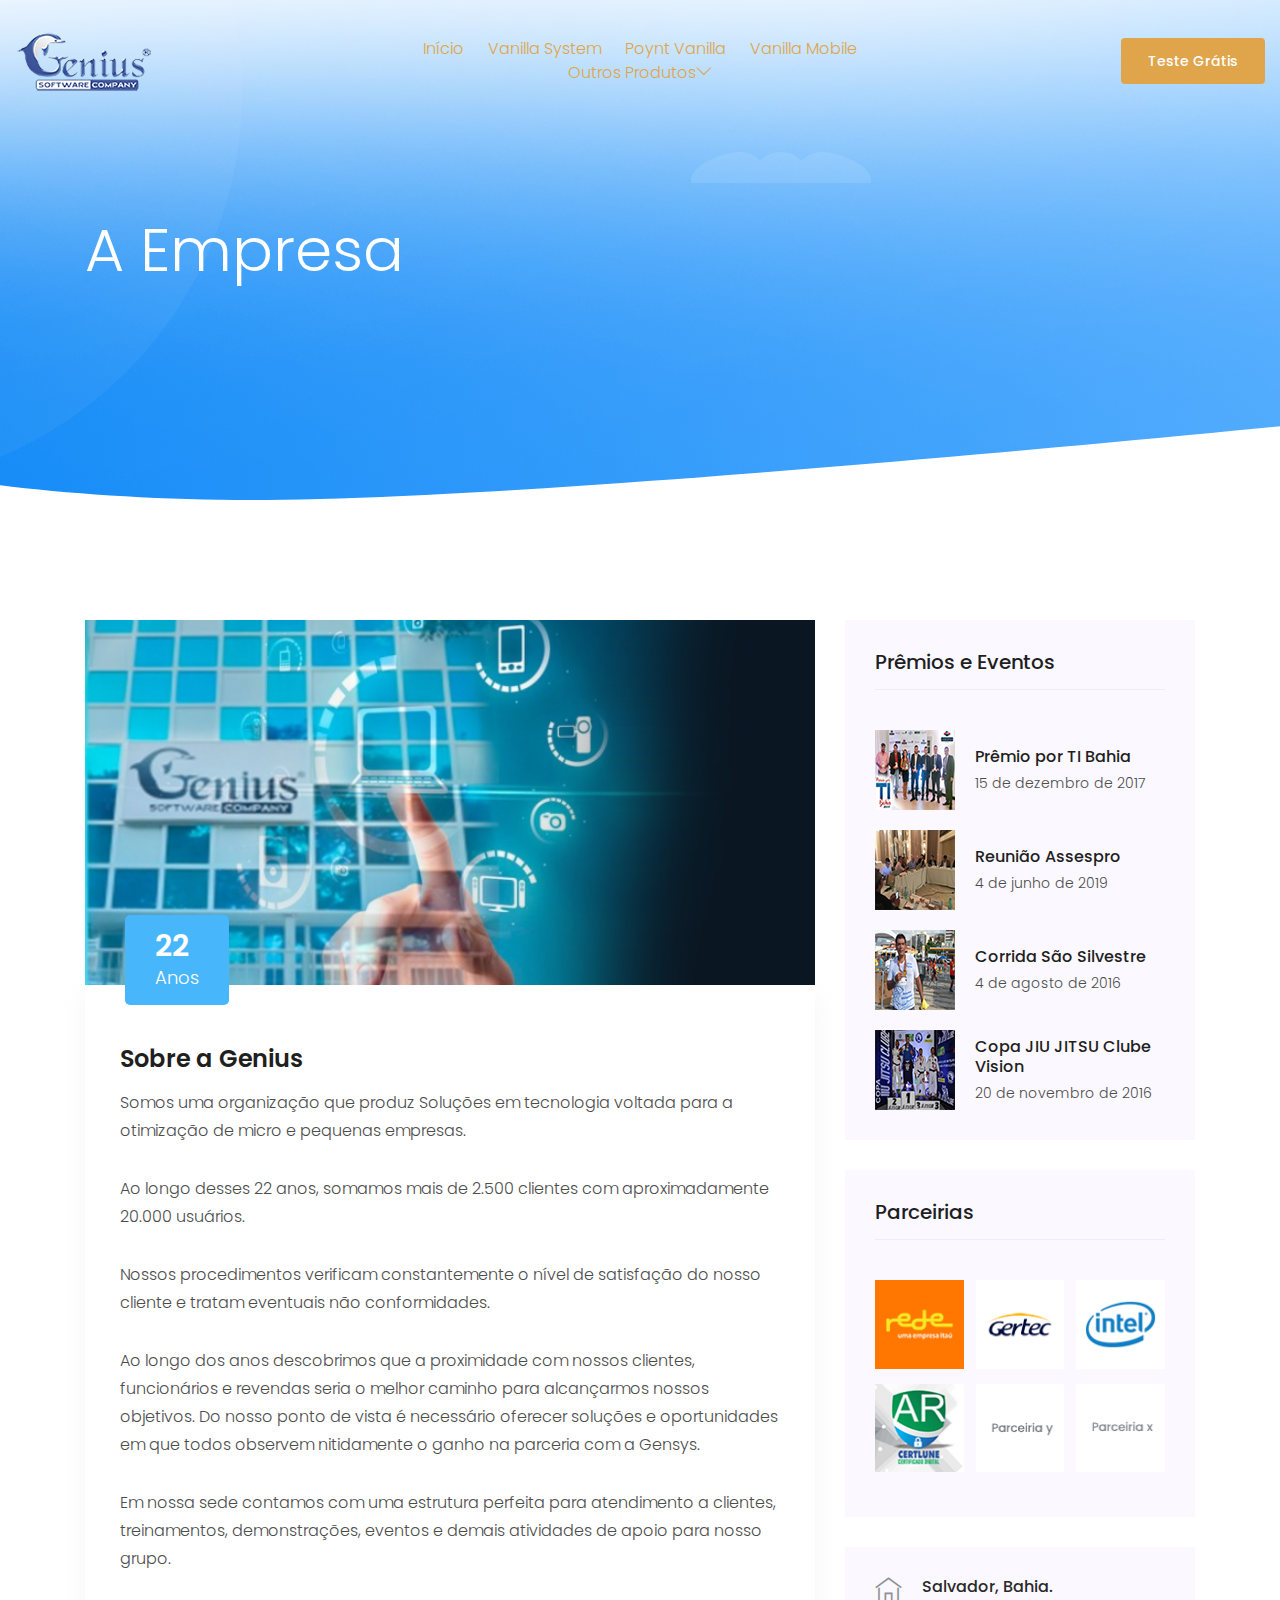
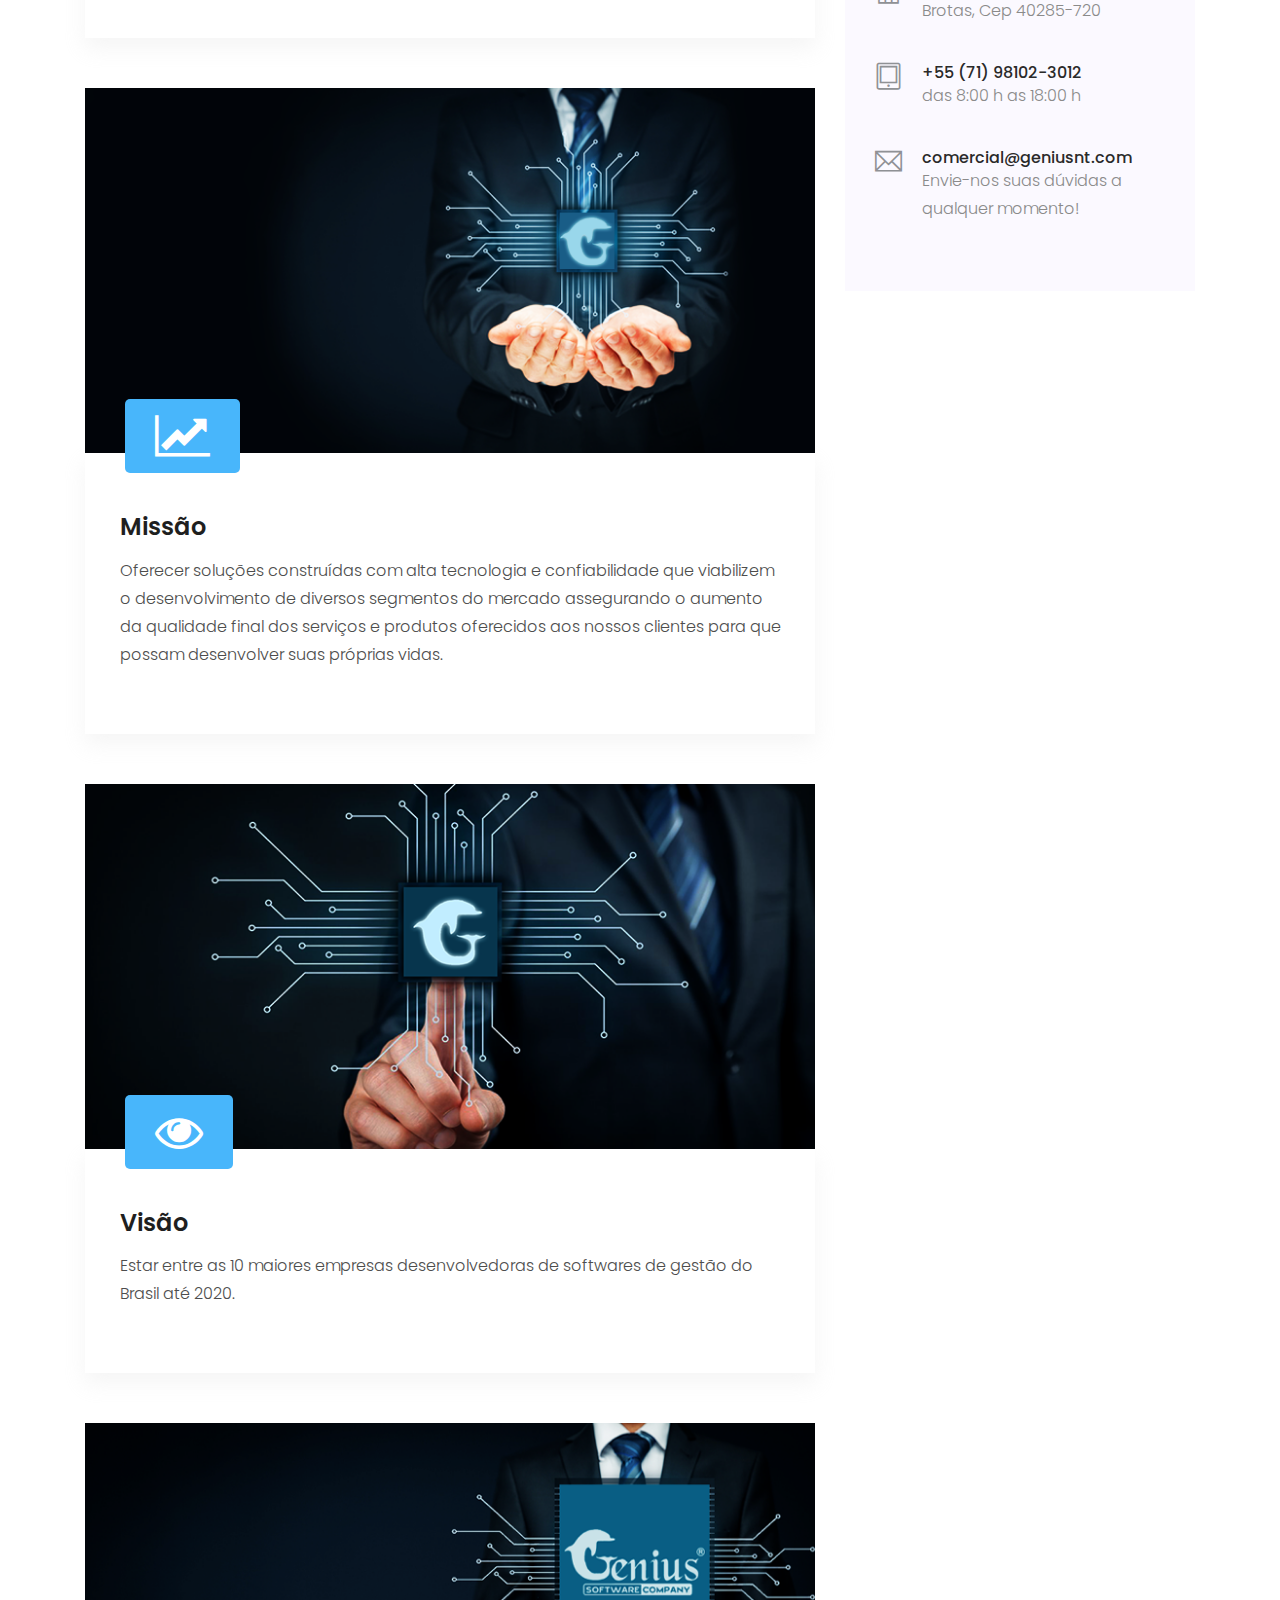
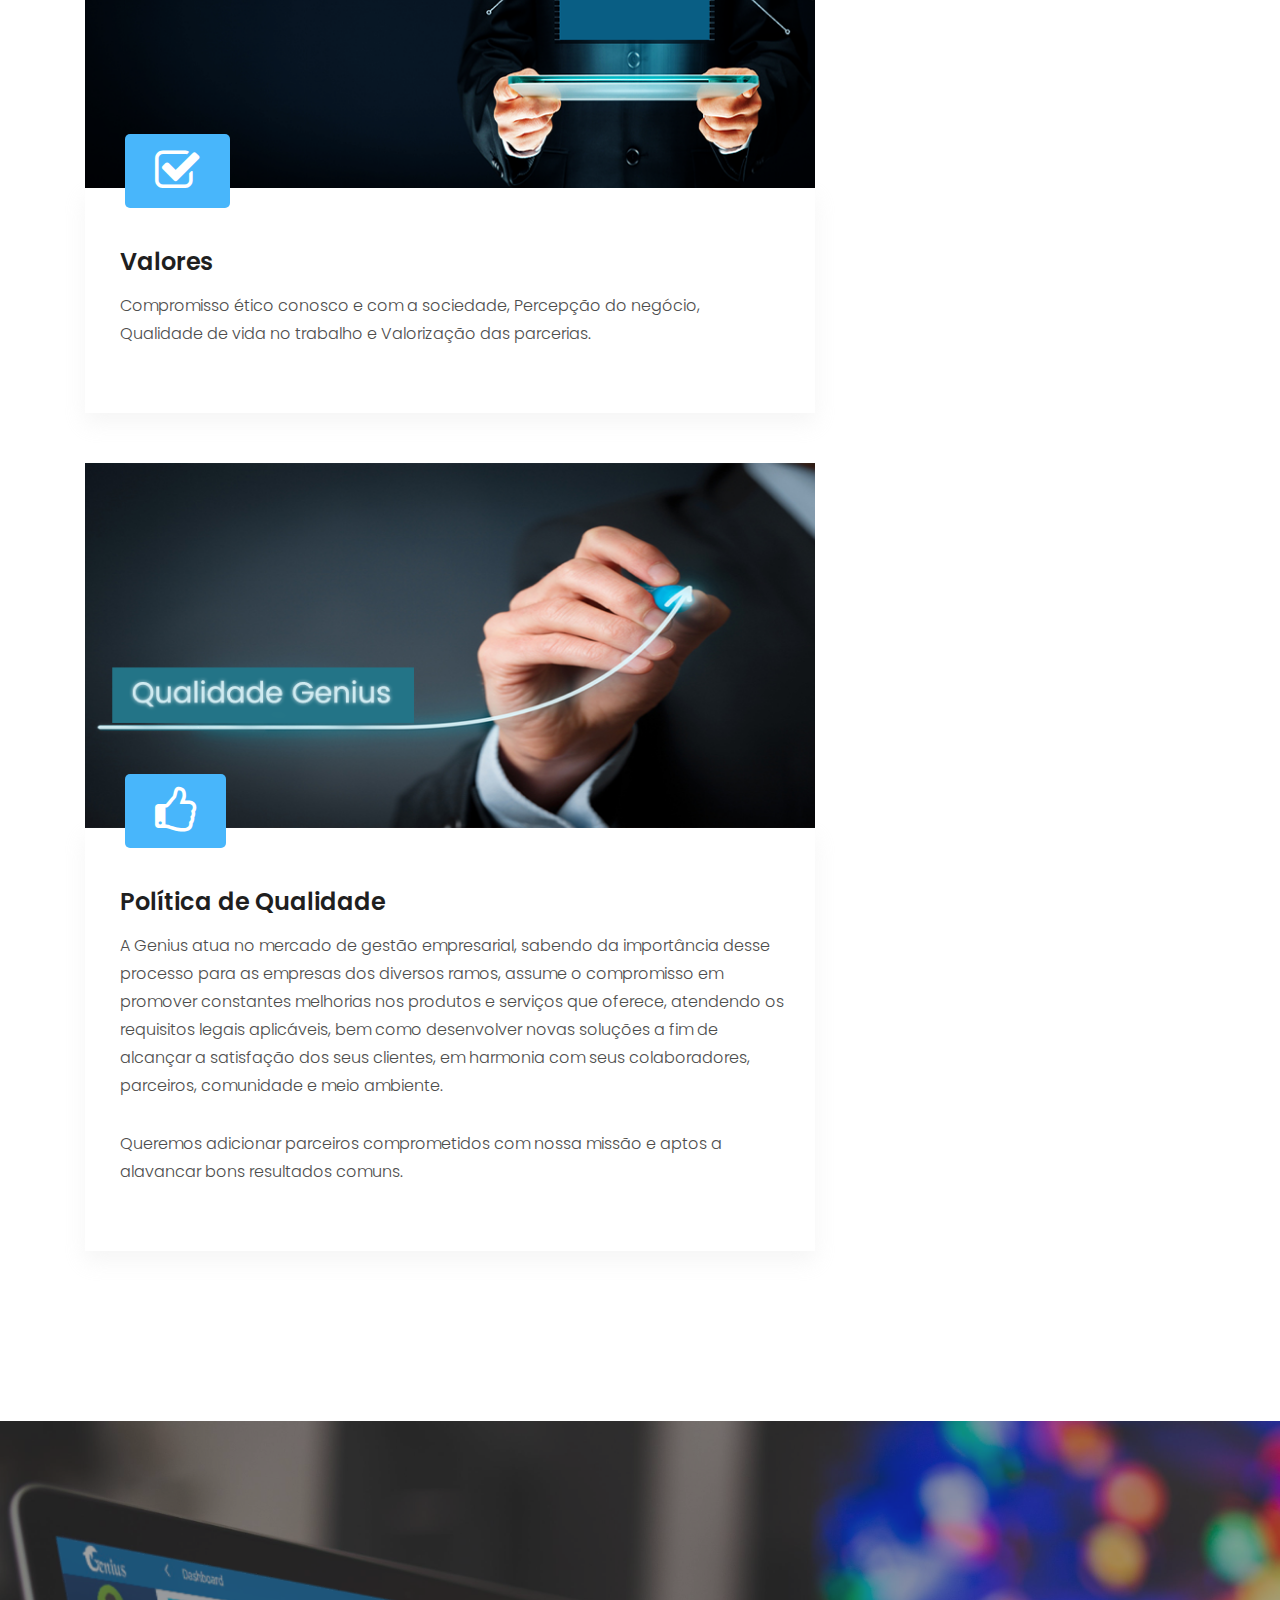
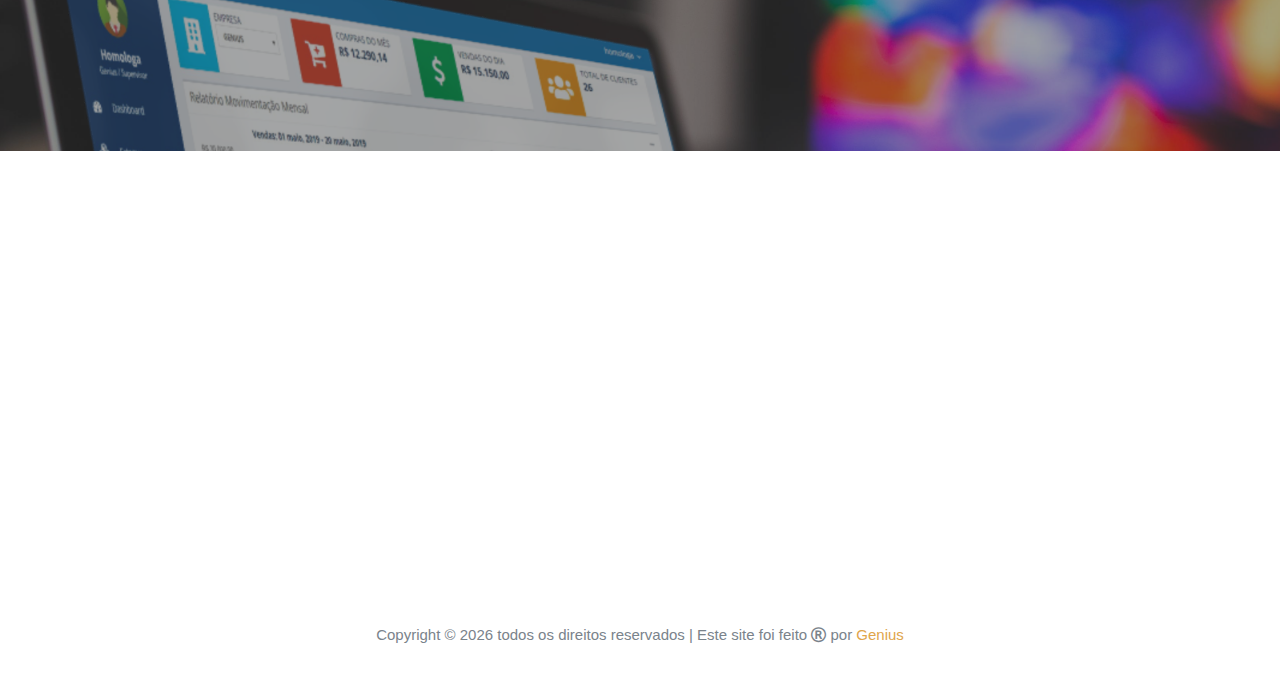
==== commit 9302905c: "kk" ====
--- a/blog.html
+++ b/blog.html
@@ -52,17 +52,25 @@
                                 <nav>
                                     <ul id="navigation">
                                         <li><a class="active" href="index.html">Início</a></li>
-                                        <li><a href="Pricing.html">Genius Web</a></li> 
-                                        <li><a href="features.html">Genius Nuvens</a></li>
-                                        <li><a href="ecommerce.html">E-commerce Genius</a></li>
-                                        <li><a href="#">A Empresa <i class="ti-angle-down"></i></a>
+                                        <li><a href="system.html">Vanilla System</a></li> 
+                                        <li><a href="features.html">Poynt Vanilla</a></li>
+                                        <li><a href="ecommerce.html">Vanilla Mobile</a></li>
+                                        <li><a href="#">Outros Produtos<i class="ti-angle-down"></i></a>
+                                            <ul class="submenu">
+                                                <li><a href="Pricing.html">Genius Web</a></li> 
+                                                <li><a href="features.html">Genius Nuvens</a></li>
+                                                <li><a href="ecommerce.html">E-commerce Genius</a></li>
+                                            </ul>
+                                        </li>
+                                        <!--<li><a href="#">A Empresa<i class="ti-angle-down"></i></a>
                                             <ul class="submenu">
                                                 <li><a href="blog.html">Genius 22 anos</a></li>
                                                 <li><a href="employees.html">Nossa Equipe</a></li>
                                                 <li><a href="contact.html">Contato</a></li>
                                             </ul>
+                                        </li>-->
                                         </li>
-                                     </ul>
+                                    </ul>
                                 </nav>
                             </div>
                         </div>   
--- a/css/style.css
+++ b/css/style.css
@@ -881,7 +881,7 @@
 /* line 16, ../../Arafath/CL/CL October/214. App Landing Page/HTML/scss/_header.scss */
 .header-area .main-header-area {
   padding: 20px 200px;
-  background: #2F99FA;
+  background: #E0A54B;
   background: transparent;
 }
 
@@ -897,7 +897,7 @@
   /* line 16, ../../Arafath/CL/CL October/214. App Landing Page/HTML/scss/_header.scss */
   .header-area .main-header-area {
     padding: 10px 15px;
-    background: #2f99fa;
+    background: #E0A54B;
   }
 }
 
@@ -1043,7 +1043,7 @@
 
 /* line 124, ../../Arafath/CL/CL October/214. App Landing Page/HTML/scss/_header.scss */
 .header-area .main-header-area .Appointment .book_btn a {
-  background: #224488;
+  background: #E0A54B;
   padding: 12px 26px;
   font-size: 14px;
   font-weight: 500;
@@ -1082,7 +1082,7 @@
 
 /* line 157, ../../Arafath/CL/CL October/214. App Landing Page/HTML/scss/_header.scss */
 .header-area .main-header-area .main-menu ul li a {
-  color: #104877;
+  color: #E0A54B;
   font-size: 20px;
   text-transform: none;
   font-weight: 300;
@@ -1145,7 +1145,7 @@
   background: #fff;
   width: 200px;
   z-index: 2;
-  box-shadow: 0 0 10px #2f99fa;
+  box-shadow: 0 0 10px #E0A54B;
   opacity: 0;
   visibility: hidden;
   text-align: left;
@@ -1169,7 +1169,7 @@
   -o-transition: 0.3s;
   transition: 0.3s;
   display: block;
-  color: #104877;
+  color: #E0A54B;
 }
 
 /* line 231, ../../Arafath/CL/CL October/214. App Landing Page/HTML/scss/_header.scss */
@@ -1179,7 +1179,7 @@
 
 /* line 235, ../../Arafath/CL/CL October/214. App Landing Page/HTML/scss/_header.scss */
 .header-area .main-header-area .main-menu ul li .submenu li:hover a {
-  color: #2f99fa;
+  color: #E0A54B;
 }
 
 /* line 240, ../../Arafath/CL/CL October/214. App Landing Page/HTML/scss/_header.scss */
@@ -1420,7 +1420,7 @@
 
 /* line 44, ../../Arafath/CL/CL October/214. App Landing Page/HTML/scss/_slider.scss */
 .slider_area .single_slider .slider_text h3 {
-  color: #FFF;
+  color: #e79954;
   font-family: "Poppins", sans-serif;
   font-size: 30px;
   letter-spacing: 1px;
@@ -1483,7 +1483,7 @@
 .slider_area .single_slider .slider_text p {
   font-size: 20px;
   font-weight: 400;
-  color: #FFFFFF;
+  color:  #e79954;
   margin-bottom: 200px;
   margin-top: 20px;
   letter-spacing: 1px;
@@ -2755,7 +2755,7 @@
 .footer .footer_top .footer_widget .footer_title {
   font-size: 18px;
   font-weight: 500;
-  color: #0A8CFF;
+  color: #E0A54B;
   text-transform: none;
   margin-bottom: 40px;
   font-family: "Roboto", sans-serif;
@@ -2899,7 +2899,7 @@
   border: none;
   font-size: 14px;
   color: #fff;
-  background: #0A8CFF;
+  background: #E0A54B;
   padding: 10px;
   padding: 0 22px;
   cursor: pointer;
@@ -2940,7 +2940,7 @@
 
 /* line 163, ../../Arafath/CL/December/234. Finance/HTML/scss/_footer.scss */
 .footer .copy-right_text .copy_right a {
-  color: #0A8CFF;
+  color: #E0A54B;
 }
 
 /* line 168, ../../Arafath/CL/December/234. Finance/HTML/scss/_footer.scss */
@@ -2999,9 +2999,9 @@
 /* line 201, ../../Arafath/CL/December/234. Finance/HTML/scss/_footer.scss */
 .footer .socail_links ul li:hover a {
   color: #fff !important;
-  background: #0A8CFF;
+  background: #E0A54B;
   border-color: transparent;
-  border: 1px solid #0A8CFF;
+  border: 1px solid #E0A54B;
 }
 
 
@@ -3527,7 +3527,7 @@
 /* line 14, ../../Arafath/CL/CL October/214. App Landing Page/HTML/scss/_service.scss */
 .service_area .single_service .thumb {
   /* Permalink - use to edit and share this gradient: https://colorzilla.com/gradient-editor/#0181f5+0,5db2ff+100 */
-  background: #104877;
+  background: #E0A54B;
   width: 110px;
   height: 110px;
   text-align: center;
@@ -3546,7 +3546,7 @@
 
 /* line 37, ../../Arafath/CL/CL October/214. App Landing Page/HTML/scss/_service.scss */
 .service_area .col-lg-4:nth-child(2) .single_service .thumb {
-  background: #104877;
+  background: #E0A54B;
 }
 
 /* line 46, ../../Arafath/CL/CL October/214. App Landing Page/HTML/scss/_service.scss */
@@ -4292,7 +4292,7 @@
 
 /* line 199, ../../Arafath/CL/CL October/214. App Landing Page/HTML/scss/_elements.scss */
 .genric-btn.default {
-  color: #415094;
+  color: #E0A54B;
   background: #f9f9ff;
   border: 1px solid transparent;
 }
@@ -4311,7 +4311,7 @@
 
 /* line 211, ../../Arafath/CL/CL October/214. App Landing Page/HTML/scss/_elements.scss */
 .genric-btn.default-border:hover {
-  color: #415094;
+  color: #E0A54B;
   background: #f9f9ff;
   border: 1px solid transparent;
 }
@@ -4375,28 +4375,28 @@
 /* line 257, ../../Arafath/CL/CL October/214. App Landing Page/HTML/scss/_elements.scss */
 .genric-btn.info {
   color: #fff;
-  background: #38a4ff;
+  background: #E0A54B;
   border: 1px solid transparent;
 }
 
 /* line 261, ../../Arafath/CL/CL October/214. App Landing Page/HTML/scss/_elements.scss */
 .genric-btn.info:hover {
-  color: #38a4ff;
-  border: 1px solid #38a4ff;
+  color: #E0A54B;
+  border: 1px solid #E0A54B;
   background: #fff;
 }
 
 /* line 267, ../../Arafath/CL/CL October/214. App Landing Page/HTML/scss/_elements.scss */
 .genric-btn.info-border {
-  color: #38a4ff;
-  border: 1px solid #38a4ff;
+  color: #E0A54B;
+  border: 1px solid #E0A54B;
   background: #fff;
 }
 
 /* line 271, ../../Arafath/CL/CL October/214. App Landing Page/HTML/scss/_elements.scss */
 .genric-btn.info-border:hover {
   color: #fff;
-  background: #38a4ff;
+  background: #E0A54B;
   border: 1px solid transparent;
 }
 
@@ -4458,7 +4458,7 @@
 
 /* line 317, ../../Arafath/CL/CL October/214. App Landing Page/HTML/scss/_elements.scss */
 .genric-btn.link {
-  color: #415094;
+  color: #E0A54B;
   background: #f9f9ff;
   text-decoration: underline;
   border: 1px solid transparent;
@@ -4466,14 +4466,14 @@
 
 /* line 322, ../../Arafath/CL/CL October/214. App Landing Page/HTML/scss/_elements.scss */
 .genric-btn.link:hover {
-  color: #415094;
+  color: #E0A54B;
   border: 1px solid #f9f9ff;
   background: #fff;
 }
 
 /* line 328, ../../Arafath/CL/CL October/214. App Landing Page/HTML/scss/_elements.scss */
 .genric-btn.link-border {
-  color: #415094;
+  color: #E0A54B;
   border: 1px solid #f9f9ff;
   background: #fff;
   text-decoration: underline;
@@ -4481,7 +4481,7 @@
 
 /* line 333, ../../Arafath/CL/CL October/214. App Landing Page/HTML/scss/_elements.scss */
 .genric-btn.link-border:hover {
-  color: #415094;
+  color: #E0A54B;
   background: #f9f9ff;
   border: 1px solid transparent;
 }
@@ -4545,7 +4545,7 @@
 .progress-table .table-head .country,
 .progress-table .table-head .visit,
 .progress-table .table-head .percentage {
-  color: #415094;
+  color: #E0A54B;
   line-height: 40px;
   text-transform: uppercase;
   font-weight: 500;
@@ -4587,7 +4587,7 @@
 
 /* line 411, ../../Arafath/CL/CL October/214. App Landing Page/HTML/scss/_elements.scss */
 .progress-table .table-row .percentage .progress .progress-bar.color-1 {
-  background-color: #6382e6;
+  background-color: #E0A54B;
 }
 
 /* line 414, ../../Arafath/CL/CL October/214. App Landing Page/HTML/scss/_elements.scss */
@@ -4612,7 +4612,7 @@
 
 /* line 426, ../../Arafath/CL/CL October/214. App Landing Page/HTML/scss/_elements.scss */
 .progress-table .table-row .percentage .progress .progress-bar.color-6 {
-  background-color: #6382e6;
+  background-color: #E0A54B;
 }
 
 /* line 429, ../../Arafath/CL/CL October/214. App Landing Page/HTML/scss/_elements.scss */
